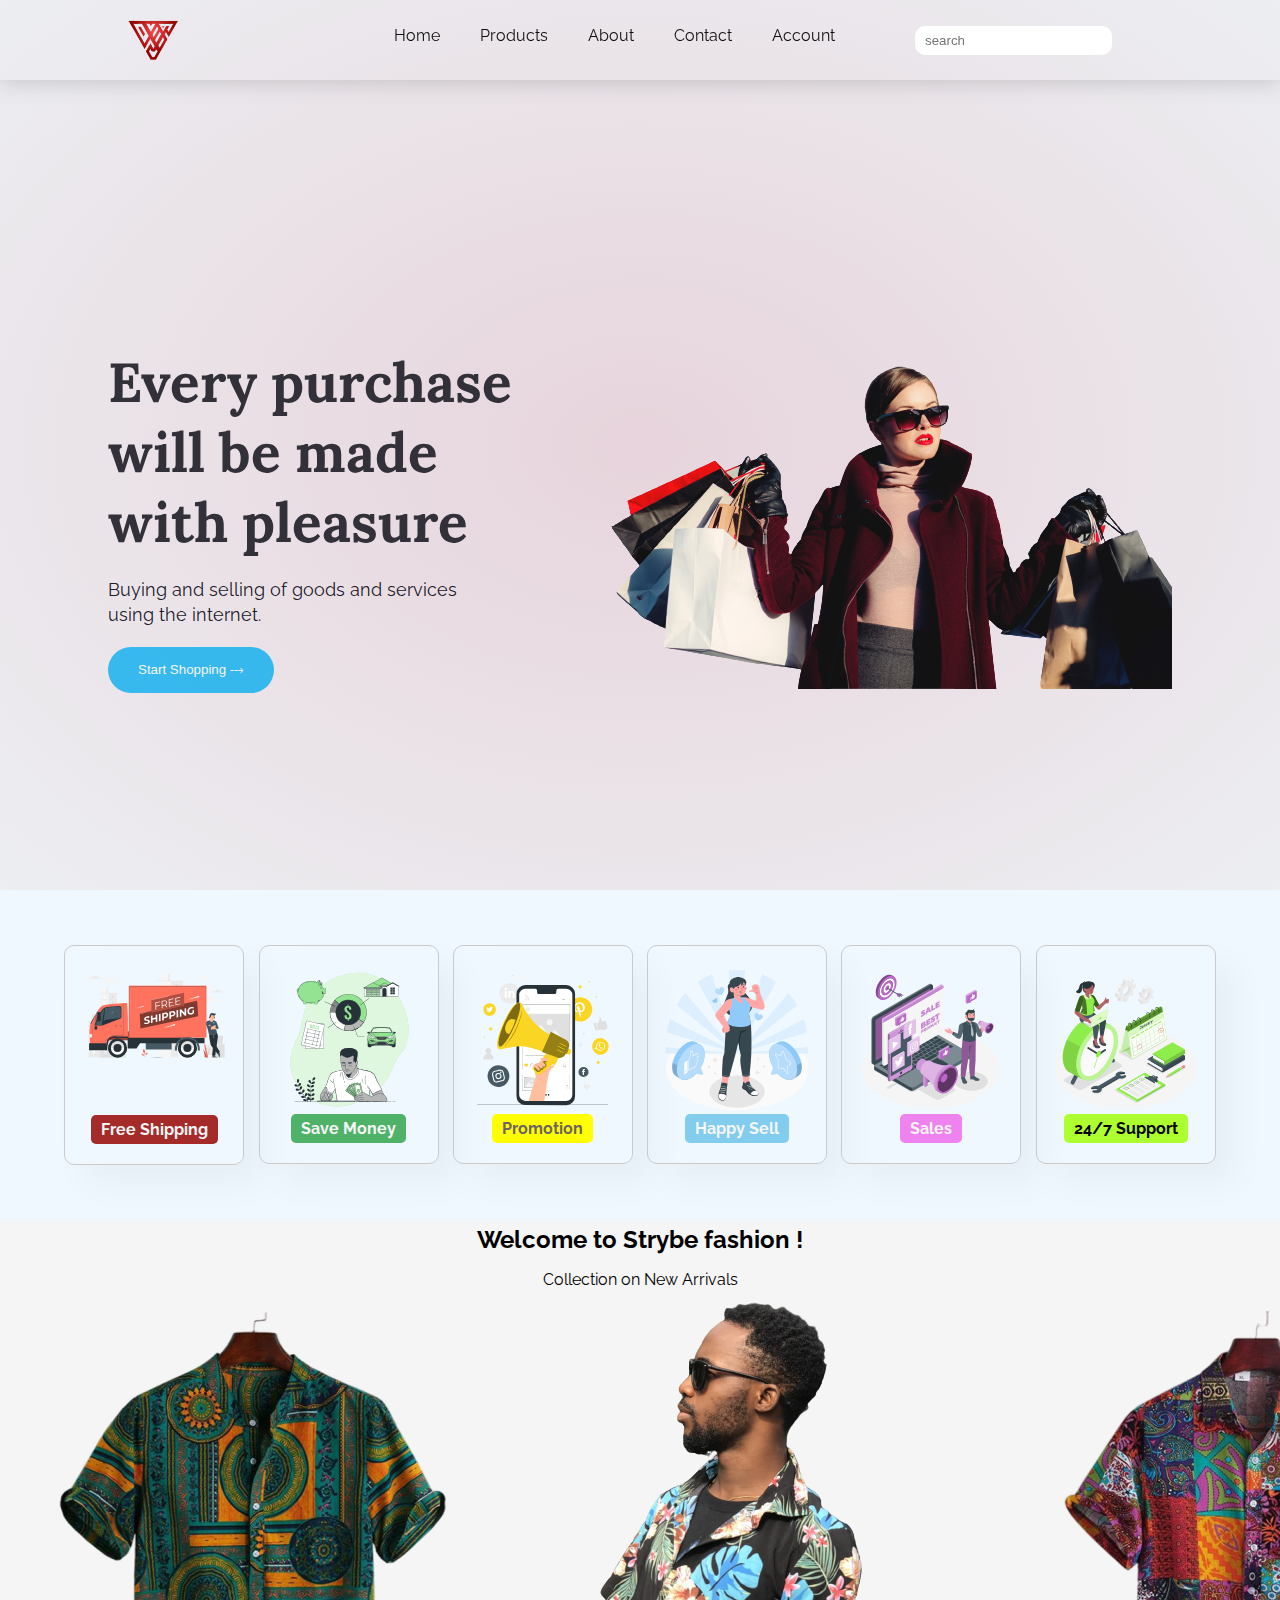
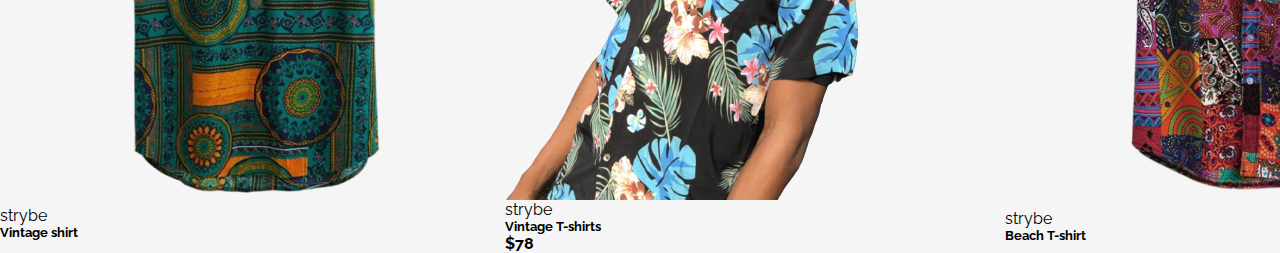
==== index.html @ 8d700131 "design landing page" ====
<html lang="en">
<head>
    <meta charset="UTF-8">
    <meta http-equiv="X-UA-Compatible" content="IE=edge">
    <meta name="viewport" content="width=device-width, initial-scale=1.0">
    <title>Ecommerce</title>
    <link rel="stylesheet" href="style.css">
    <link rel="stylesheet" href="https://pro.fontawesome.com/releases/v5.10.0/css/all.css" integrity="sha384-AYmEC3Yw5cVb3ZcuHtOA93w35dYTsvhLPVnYs9eStHfGJvOvKxVfELGroGkvsg+p" crossorigin="anonymous"/>

</head>
<body>
    <header class="header">
        <nav class="nav-bar">
            <a href="#"><img src="/images/strybe-Logo.jpg" alt="logo" width="50px" height="40px"/></a>
           
            <ul class="nav-menu" id="nav_list">
                <li><a href="#">Home</a> </li>
                <li><a href="#">Products</a> </li>
                <li><a href="#">About</a> </li>
                <li><a href="#">Contact</a> </li>
                <li><a href="#">Account</a> </li>
                <li><a href="#"><i class="fa fa-cart-plus" aria-hidden="true"></i>
                </a> </li>
                <li><input type="search" placeholder="search"/></li>
            </ul>
        </nav>
    
    <main id="home_content">
            <div class="home-text">
                <h2>Every purchase <br>will be made <br>with pleasure</h2>
                <p>Buying and selling of goods and services <br> using the internet.</p>
                <button>Start Shopping &#10511;</button>
            </div>
            <div class="home-image">
                <img src="/images/shopping.png" alt="shopping image"/>
            </div>   
    </main>
</header>

<section id="features">
    <div class="feature-card">
        <img src="/images/Free shipping-pana.svg" alt="card"/>
        <h6 class="shipping">Free Shipping</h6>
    </div>
    <div class="feature-card">
        <img src="/images/Manage money-bro.svg" alt="card"/>
        <h6 class="save">Save Money</h6>
    </div>
    <div class="feature-card">
        <img src="/images/Mobile Marketing-pana.svg" alt="card"/>
        <h6 class="promotion">Promotion</h6>
    </div>
    <div class="feature-card">
        <img src="/images/Self confidence-amico.svg" alt="card"/>
        <h6 class="sell">Happy Sell</h6>
    </div>
    <div class="feature-card">
        <img src="/images/Marketing-amico.svg" alt="card"/>
        <h6 class="sales">Sales</h6>
    </div>
    <div class="feature-card">
        <img src="/images/Time management-amico.svg" alt="card"/>
        <h6 class="support">24/7 Support</h6>
    </div>
    
</section>

<section id="products">
    <!-- <div class="categories"> -->
        <h2>Welcome to Strybe fashion !</h2>
        <p>Collection on New Arrivals</p>
        <div class="row">
            <div class="col-1">
                <img src="/images/vintage-beach.png" alt="vintage shirt"/>
                <div class="des">
                    <span>strybe</span>
                    <h5>Vintage shirt</h5>
                </div>
            </div>   
            <div class="row">
                <div class="col-2">
                    <img src="/images/mybeach.jpeg" alt="vintage shirt"/>
                    <div class="des">
                        <span>strybe</span>
                        <h5>Vintage T-shirts</h5>
                        <div>
                            <i class="fas fa-star"></i>
                            <i class="fas fa-star"></i>
                            <i class="fas fa-star"></i>
                            <i class="fas fa-star"></i>
                            <i class="fas fa-star"></i>
                        </div>
                        <h4>$78</h4>
                    </div>
                    <a href="#"><i class="fa fa-cart-plus" aria-hidden="true"></i></a>
                </div>   
            </div>
            <div class="row">
                <div class="col-3">
                    <img src="/images/beach-wear.png" alt="vintage shirt"/>
                    <div class="des">
                        <span>strybe</span>
                        <h5>Beach T-shirt</h5>
                    </div>
                </div>   
            </div>
        </div>
    </div>

</section>

    <script src="script.js"></script>
</body>
</html>
---- style.css ----
@import url('https://fonts.googleapis.com/css2?family=Lora:wght@400;600&family=Poppins:wght@100;300;500;600&family=Raleway:wght@100;300;600;700&display=swap');
*{
    margin: 0;
    padding: 0;
    box-sizing: border-box;
}
body{
    width: 100%;
    background: whitesmoke;
    font-family: 'Raleway';
}
.header{
    background: radial-gradient(rgba(161, 43, 90, 0.164),rgba(215, 221, 233, 0.288));
  
}

.nav-bar{
    display: flex;
    justify-content: space-around;
    align-items: center;
    padding: 20px;
    box-shadow: 0 3px 20px rgba(77, 77, 85, 0.226);
    /* z-index: 999; */
    position: sticky;
    top: 0;
    left: 0;
}

nav ul{
    list-style: none;  
    display: flex;
}
nav ul input{
    border-radius: 10px;
    padding: 7px 10px;
    border: none;
}

.nav-menu li{
    padding-right: 40px;
}
nav ul li a{
    text-decoration: none;
    color: rgba(0, 0, 0, 0.938);
    font-size: 16px;
    font-weight: 600px;
}
nav ul li :hover{
    color: rgba(111, 116, 119, 0.534);
    cursor: pointer;
}

#home_content{
    width: 90%;
    height: 90vh;
    margin: auto;
    padding: 20px;
    display: flex;
    flex-wrap: wrap;
    align-items: center;
    justify-content: space-around;
}

.home-text h2{
    font-size: 55px;
    font-family: 'Lora', 'Open Sans', 'Helvetica Neue', sans-serif;
    color: rgb(50, 48, 56);
}
.home-text p{
    font-size: 18px;
    margin: 20px 0;
    line-height: 25px;
    color: rgba(12, 10, 22, 0.932);
    text-align: left;

}
.home-image img{
    width: 100%;
}
.home-text button{
    border: none;
    background: rgba(4, 172, 238, 0.781);
    color: whitesmoke;
    padding: 15px 30px;
    border-radius: 30px;
    transition: background-color  0.5s ease-in-out;
}
.home-text button:hover{
    background-color:  rgba(22, 87, 207, 0.678); 
    color: whitesmoke;
    cursor: pointer;
}
.header .home-text{
    margin-top: 70px;
}

#features{
    display: flex;
    flex-wrap: wrap;
    align-items: center;
    justify-content: space-evenly;
    padding: 40px 50px;
    background-color: aliceblue;
}
.feature-card{
    width: 180px;
    /* height: 200px; */
    text-align: center;
    padding: 20px 15px;
    box-shadow: 20px 20px 34px rgba(0, 0, 0, 0.04);
    border: 1px solid rgb(204, 201, 201);
    border-radius: 10px;
    margin: 15px 0;
}
.feature-card .shipping{
    font-size:  16px;
    background-color: brown;
    border-radius: 5px;
    padding: 5px 10px;
    color:whitesmoke;
    margin-top: 50px;
}
.feature-card .save{
    font-size:  16px;
    background-color: rgb(80, 177, 104);
    border-radius: 5px;
    padding: 5px 10px;
    color:whitesmoke;
}
.feature-card .promotion{
    font-size:  16px;
    background-color: yellow;
    border-radius: 5px;
    padding: 5px 10px;
    color:rgb(109, 100, 100);
}
.feature-card .sell{
    font-size:  16px;
    background-color: rgb(130, 204, 238);
    border-radius: 5px;
    padding: 5px 10px;
    color:whitesmoke;
}
.feature-card .sales{
    font-size:  16px;
    background-color: violet;
    border-radius: 5px;
    padding: 5px 10px;
    color:whitesmoke;
}
.feature-card .support{
    font-size:  16px;
    background-color: greenyellow;
    border-radius: 5px;
    padding: 5px 10px;   
}
#features .feature-card:hover{
    box-shadow: 10px 10px 24px rgba(134, 134, 134, 0.473);
}
.feature-card h6{
    display: inline-block;
}

#products h2,p{
    text-align: center;
    line-height: 40px;
}
#products .row{
    display: flex;
    justify-content: space-around;
    align-items: center;
}
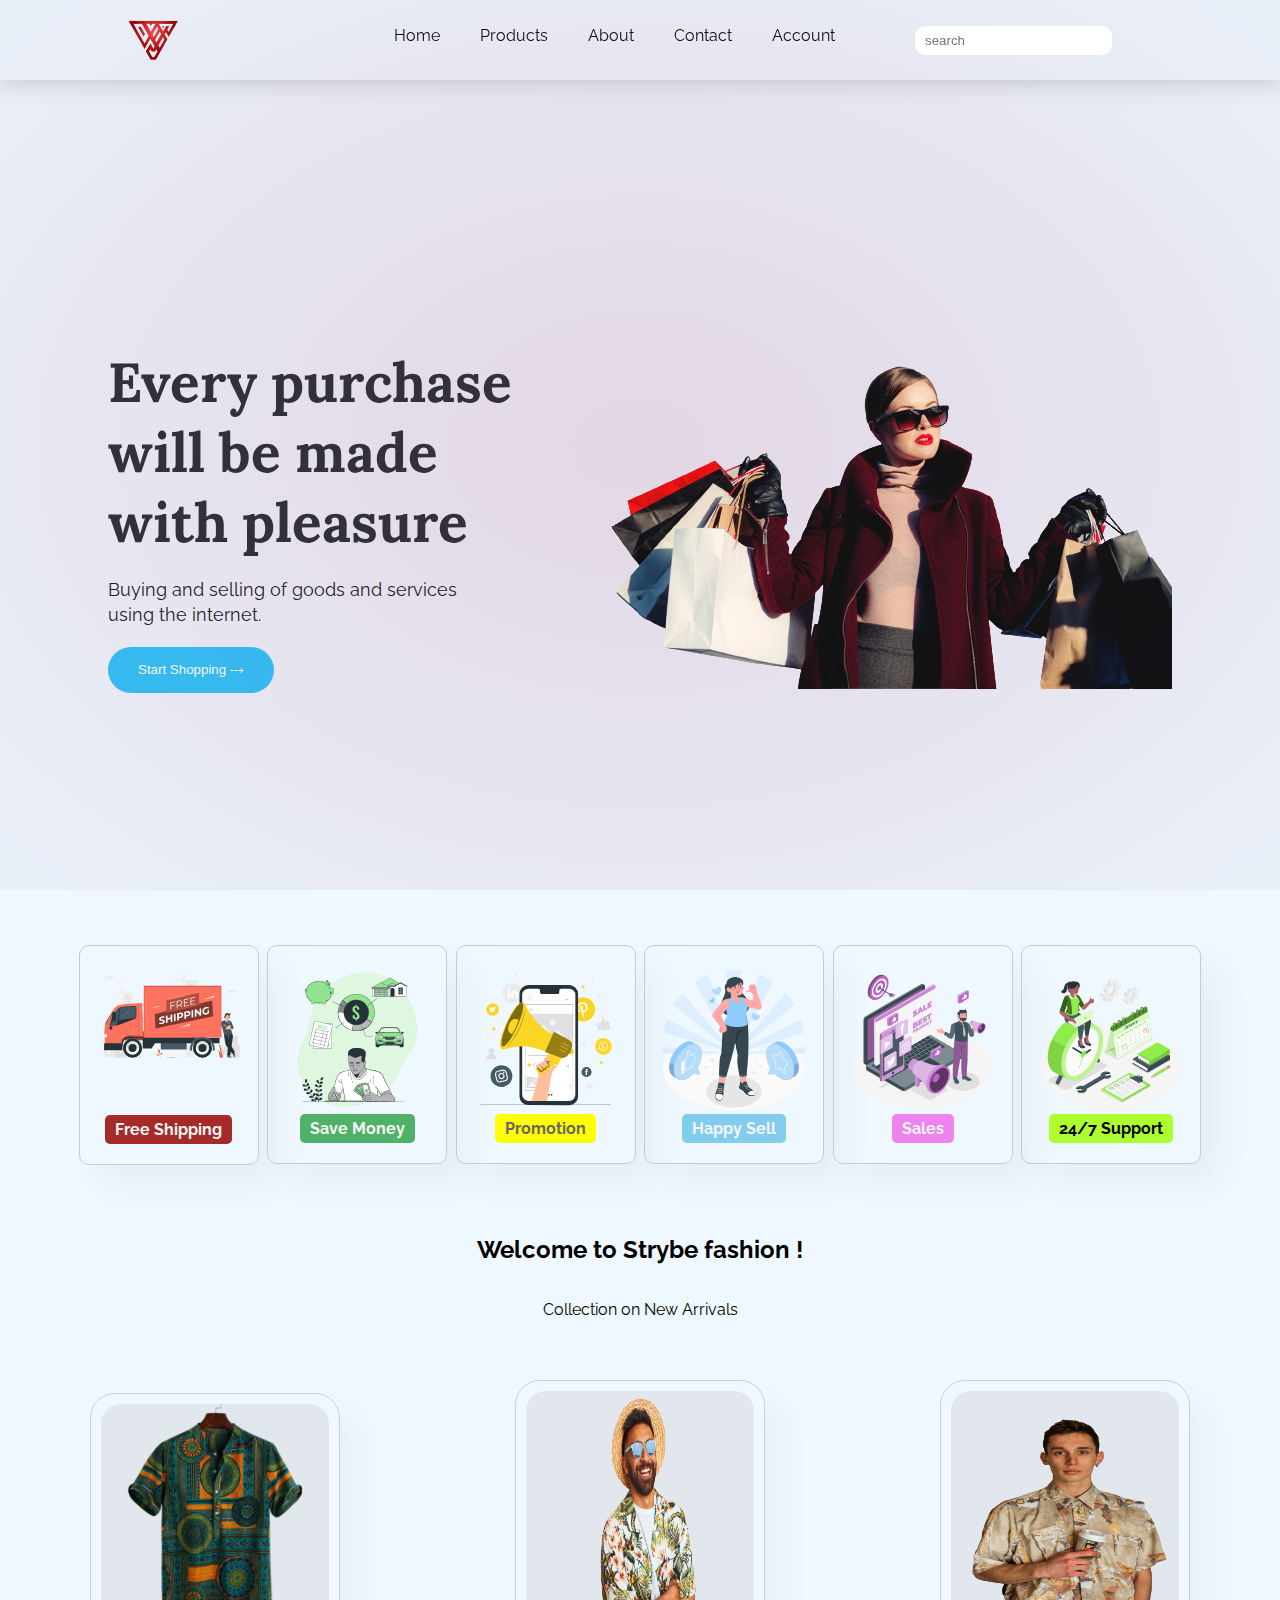
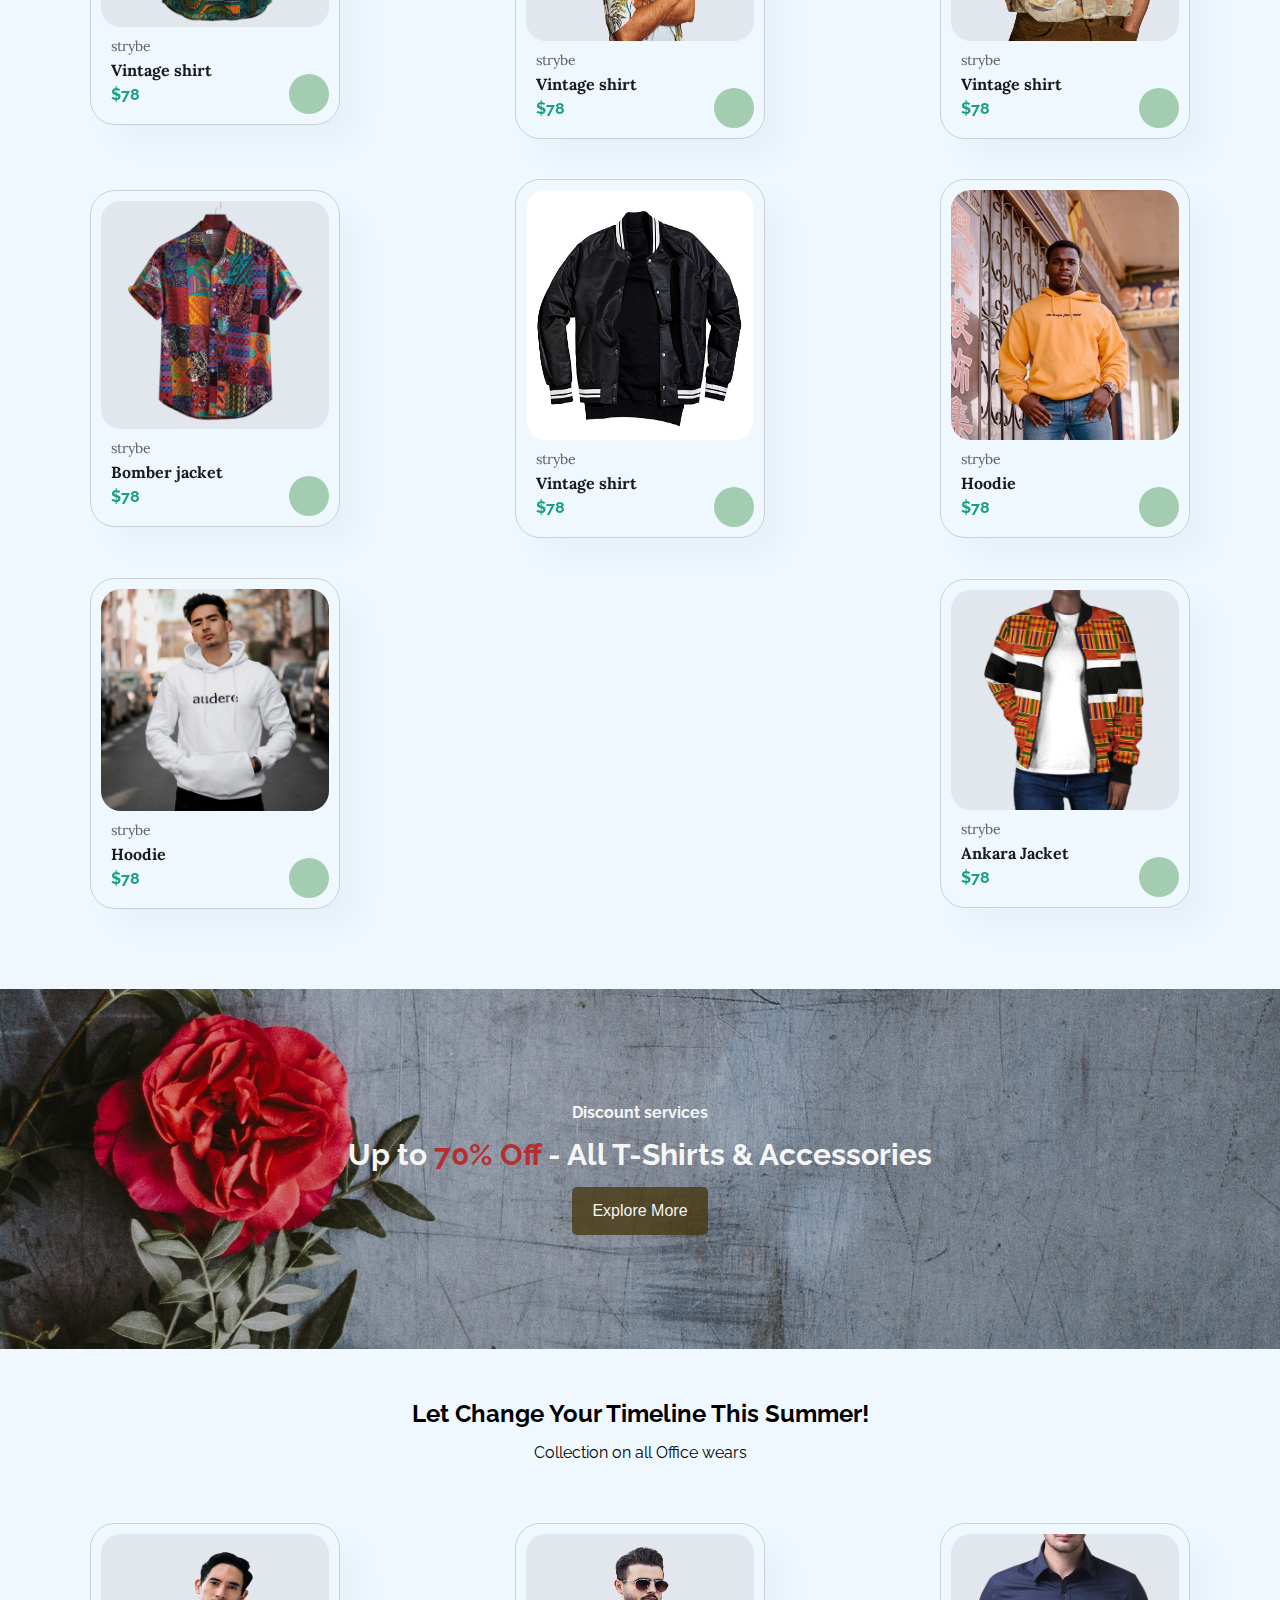
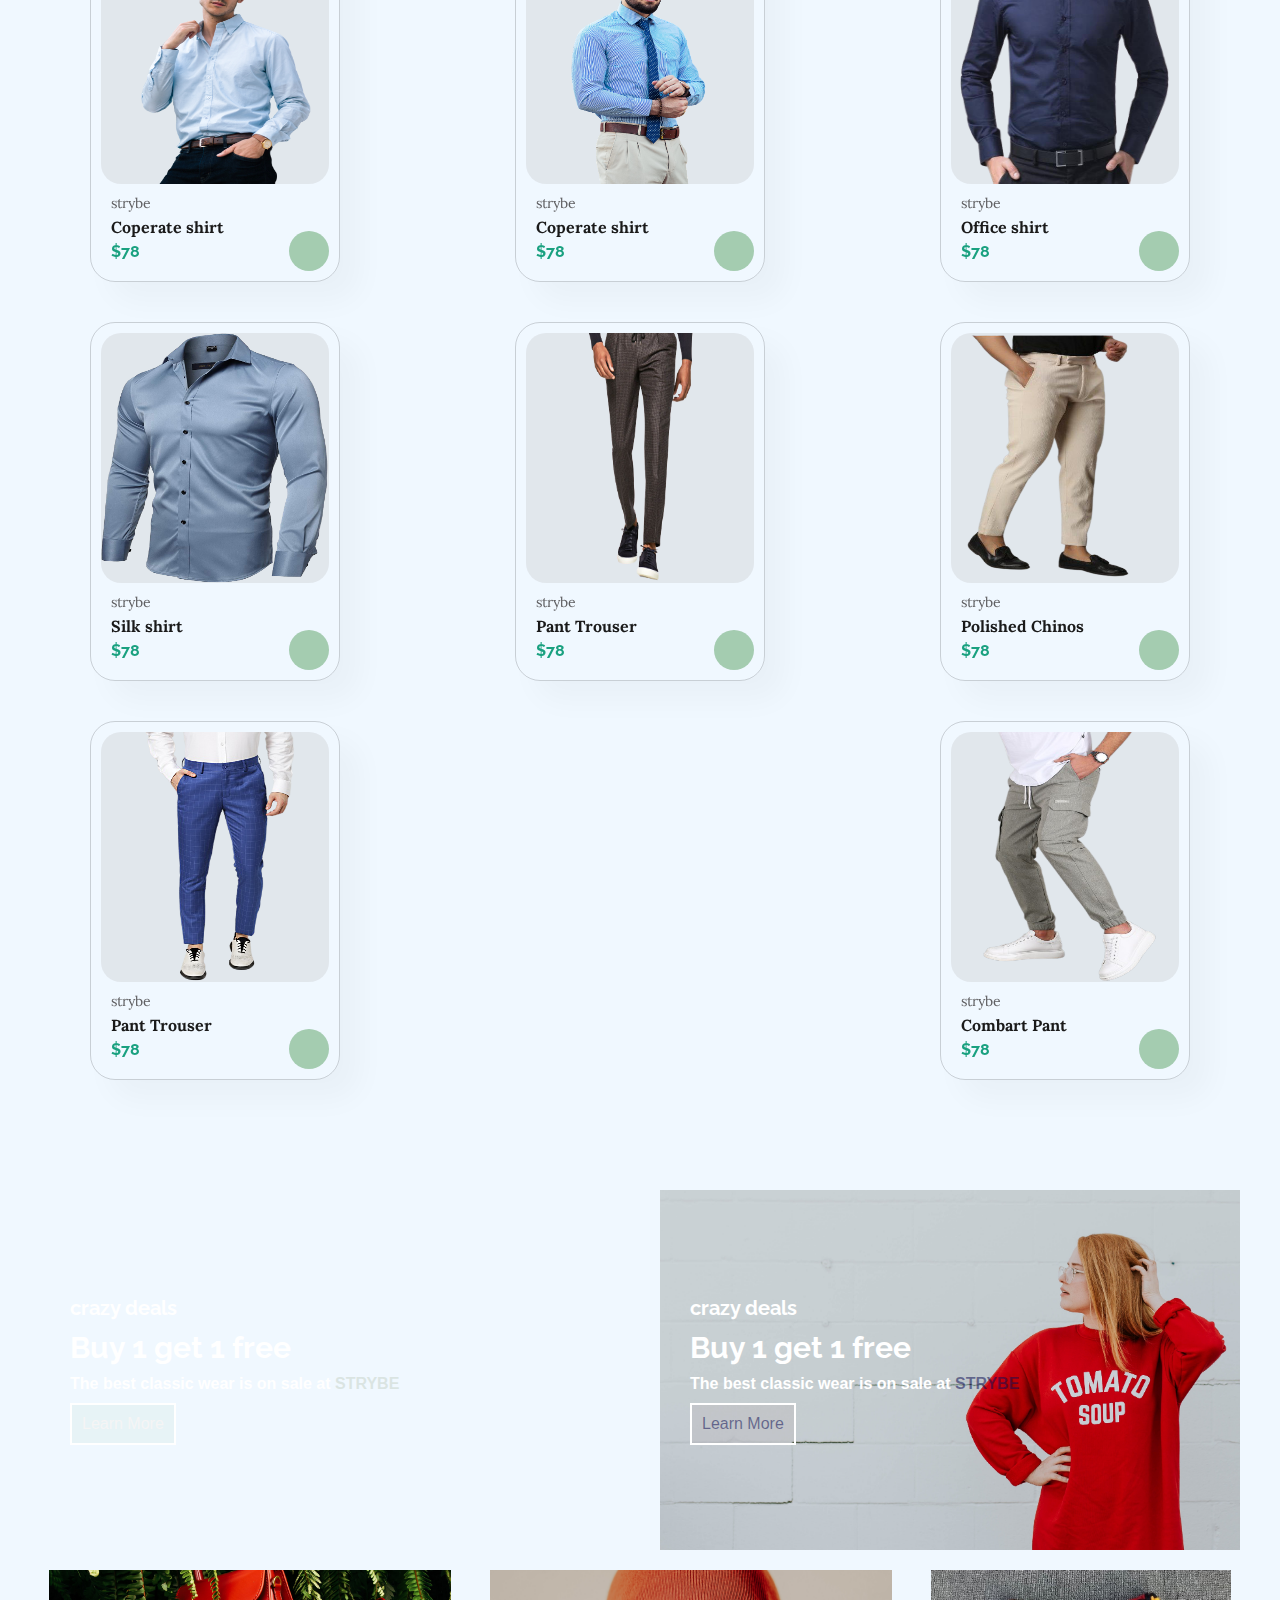
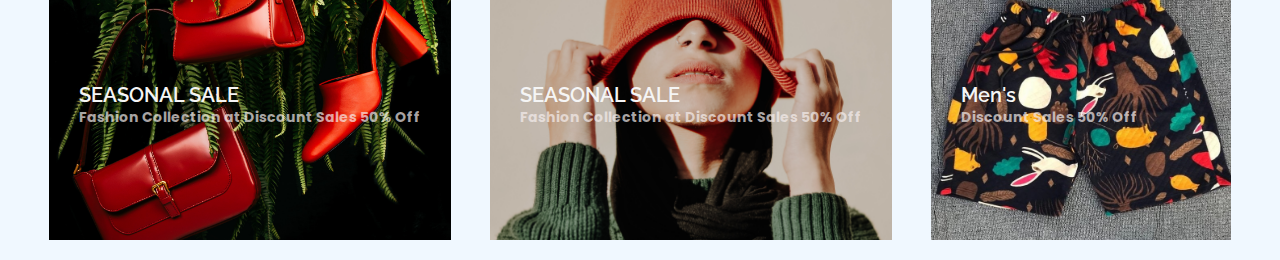
==== commit 2c1d1a3b: "interface designsof different section" ====
--- a/index.html
+++ b/index.html
@@ -66,47 +66,424 @@
 </section>
 
 <section id="products">
-    <!-- <div class="categories"> -->
-        <h2>Welcome to Strybe fashion !</h2>
-        <p>Collection on New Arrivals</p>
+            <h2>Welcome to Strybe fashion !</h2>
+            <p>Collection on New Arrivals</p>
+
+    <div class="product-card">
+            <div class="row">
+                <div class="col">
+                    <div class="col-image">
+                        <img src="/images/vintage-beach.png" alt="vintage shirt"/>
+                    </div>
+                    <div class="description">
+                        <span>strybe</span>
+                        <h5>Vintage shirt</h5>
+                    <div>
+                        <i class="fas fa-star"></i>
+                        <i class="fas fa-star"></i>
+                        <i class="fas fa-star"></i>
+                        <i class="fas fa-star"></i>
+                        <i class="far fa-star"></i>
+                    </div>
+                        <h4>$78</h4>
+                        <div class="cart">
+                            <a href="#"><i class="fa fa-cart-plus" aria-hidden="true"></i></a> 
+                        </div>
+                    </div>
+                </div> 
+            </div>
+
+            <div class="row">
+                <div class="col">
+                    <div class="col-image">
+                        <img src="/images/white-vintage.png" alt="vintage shirt" width="100%" height="250px"/>
+                    </div>
+                    <div class="description">
+                        <span>strybe</span>
+                        <h5>Vintage shirt</h5>
+                    <div>
+                        <i class="fas fa-star"></i>
+                        <i class="fas fa-star"></i>
+                        <i class="fas fa-star"></i>
+                        <i class="fas fa-star"></i>
+                        <i class="far fa-star"></i>
+                    </div>
+                        <h4>$78</h4>
+                        <div class="cart">
+                            <a href="#"><i class="fa fa-cart-plus" aria-hidden="true"></i></a> 
+                        </div>
+                    </div>
+                </div> 
+            </div>
+
+            <div class="row">
+                <div class="col">
+                    <div class="col-image">
+                        <img src="/images/alessia-c_jpg-MraA7CvTxtc-unsplash-removebg-preview.png" alt="beach shirt"  width="100%" height="250px"/>
+                    </div>
+                    <div class="description">
+                        <span>strybe</span>
+                        <h5>Vintage shirt</h5>
+                    <div>
+                        <i class="fas fa-star"></i>
+                        <i class="fas fa-star"></i>
+                        <i class="fas fa-star"></i>
+                        <i class="fas fa-star"></i>
+                        <i class="far fa-star"></i>
+                    </div>
+                        <h4>$78</h4>
+                        <div class="cart">
+                            <a href="#"><i class="fa fa-cart-plus" aria-hidden="true"></i></a> 
+                        </div>
+                    </div>
+                </div> 
+            </div>
+
+            <div class="row">
+                <div class="col">
+                    <div class="col-image">
+                        <img src="/images/beach-wear.png" alt="beach shirt"/>
+                    </div>
+                    <div class="description">
+                        <span>strybe</span>
+                        <h5>Bomber jacket</h5>
+                    <div>
+                        <i class="fas fa-star"></i>
+                        <i class="fas fa-star"></i>
+                        <i class="fas fa-star"></i>
+                        <i class="fas fa-star"></i>
+                        <i class="far fa-star"></i>
+                    </div>
+                        <h4>$78</h4>
+                        <div class="cart">
+                            <a href="#"><i class="fa fa-cart-plus" aria-hidden="true"></i></a> 
+                        </div>
+                    </div>
+                </div> 
+            </div>
+
+            <div class="row">
+                <div class="col">
+                    <div class="col-image">
+                        <img src="/images/bomber-black.jpg" alt="black jacket"  width="100%" height="250px"/>
+                    </div>
+                    <div class="description">
+                        <span>strybe</span>
+                        <h5>Vintage shirt</h5>
+                    <div>
+                        <i class="fas fa-star"></i>
+                        <i class="fas fa-star"></i>
+                        <i class="fas fa-star"></i>
+                        <i class="fas fa-star"></i>
+                        <i class="far fa-star"></i>
+                    </div>
+                        <h4>$78</h4>
+                        <div class="cart">
+                            <a href="#"><i class="fa fa-cart-plus" aria-hidden="true"></i></a> 
+                        </div>
+                    </div>
+                </div> 
+            </div>
+             
+            <div class="row">
+                <div class="col">
+                    <div class="col-image">
+                        <img src="/images/yellow hoodie.png" alt="yellow hoodie" width="100%" height="250px"/>
+                    </div>
+                    <div class="description">
+                        <span>strybe</span>
+                        <h5>Hoodie</h5>
+                    <div>
+                        <i class="fas fa-star"></i>
+                        <i class="fas fa-star"></i>
+                        <i class="fas fa-star"></i>
+                        <i class="fas fa-star"></i>
+                        <i class="far fa-star"></i>
+                    </div>
+                        <h4>$78</h4>
+                        <div class="cart">
+                            <a href="#"><i class="fa fa-cart-plus" aria-hidden="true"></i></a> 
+                        </div>
+                    </div>
+                </div> 
+            </div>
+            
+            <div class="row">
+                <div class="col">
+                    <div class="col-image">
+                        <img src="/images/white-hoodie.jpg" alt="white hoodie"/>
+                    </div>
+                    <div class="description">
+                        <span>strybe</span>
+                        <h5>Hoodie</h5>
+                    <div>
+                        <i class="fas fa-star"></i>
+                        <i class="fas fa-star"></i>
+                        <i class="fas fa-star"></i>
+                        <i class="fas fa-star"></i>
+                        <i class="fas fa-star"></i>
+                    </div>
+                        <h4>$78</h4>
+                        <div class="cart">
+                            <a href="#"><i class="fa fa-cart-plus" aria-hidden="true"></i></a> 
+                        </div>
+                </div>   
+            </div>
+        </div>
+
         <div class="row">
-            <div class="col-1">
-                <img src="/images/vintage-beach.png" alt="vintage shirt"/>
-                <div class="des">
+            <div class="col">
+                <div class="col-image">
+                    <img src="/images/ankara-jacket.png" alt="native jacket"/>
+                </div>
+                <div class="description">
                     <span>strybe</span>
-                    <h5>Vintage shirt</h5>
-                </div>
+                    <h5>Ankara Jacket</h5>
+                    <div class="rating">
+                        <i class="fas fa-star"></i>
+                        <i class="fas fa-star"></i>
+                        <i class="fas fa-star"></i>
+                        <i class="fas fa-star"></i>
+                        <i class="fas fa-star"></i>
+                    </div>
+                        <h4>$78</h4>
+                    <div class="cart">
+                        <a href="#"><i class="fa fa-cart-plus" aria-hidden="true"></i></a> 
+                    </div>
             </div>   
-            <div class="row">
-                <div class="col-2">
-                    <img src="/images/mybeach.jpeg" alt="vintage shirt"/>
-                    <div class="des">
-                        <span>strybe</span>
-                        <h5>Vintage T-shirts</h5>
-                        <div>
-                            <i class="fas fa-star"></i>
-                            <i class="fas fa-star"></i>
-                            <i class="fas fa-star"></i>
-                            <i class="fas fa-star"></i>
-                            <i class="fas fa-star"></i>
-                        </div>
-                        <h4>$78</h4>
-                    </div>
-                    <a href="#"><i class="fa fa-cart-plus" aria-hidden="true"></i></a>
-                </div>   
-            </div>
-            <div class="row">
-                <div class="col-3">
-                    <img src="/images/beach-wear.png" alt="vintage shirt"/>
-                    <div class="des">
-                        <span>strybe</span>
-                        <h5>Beach T-shirt</h5>
-                    </div>
-                </div>   
-            </div>
         </div>
     </div>
-
+</section>
+
+<section id="sales">
+    <div class="discount-info">
+        <div class="discount-text">
+            <h4>Discount services</h4>
+            <h2>Up to <span>70% Off</span> - All T-Shirts & Accessories</h2>
+        </div>
+        <button type="submit">Explore More</button>
+    </div>
+</section>
+
+<section id="officials">
+    <h2>Let Change Your Timeline This Summer!</h2>
+    <p>Collection on all Office wears</p>
+
+<div class="product-card">
+    <div class="row">
+        <div class="col">
+            <div class="col-image">
+                <img src="/images/office-shirt.png" alt="office shirt" width="100%" height="250px"/>
+            </div>
+            <div class="description">
+                <span>strybe</span>
+                <h5>Coperate shirt</h5>
+            <div>
+                <i class="fas fa-star"></i>
+                <i class="fas fa-star"></i>
+                <i class="fas fa-star"></i>
+                <i class="fas fa-star"></i>
+                <i class="far fa-star"></i>
+            </div>
+                <h4>$78</h4>
+                <div class="cart">
+                    <a href="#"><i class="fa fa-cart-plus" aria-hidden="true"></i></a> 
+                </div>
+            </div>
+        </div> 
+    </div>
+
+    <div class="row">
+        <div class="col">
+            <div class="col-image">
+                <img src="/images/official-shirt.png" alt="shirt" width="100%" height="250px"/>
+            </div>
+            <div class="description">
+                <span>strybe</span>
+                <h5>Coperate shirt</h5>
+            <div>
+                <i class="fas fa-star"></i>
+                <i class="fas fa-star"></i>
+                <i class="fas fa-star"></i>
+                <i class="fas fa-star"></i>
+                <i class="far fa-star"></i>
+            </div>
+                <h4>$78</h4>
+                <div class="cart">
+                    <a href="#"><i class="fa fa-cart-plus" aria-hidden="true"></i></a> 
+                </div>
+            </div>
+        </div> 
+    </div>
+
+    <div class="row">
+        <div class="col">
+            <div class="col-image">
+                <img src="/images/men-s-office-shirt-removebg-preview.png" alt="office shirt"  width="100%" height="250px"/>
+            </div>
+            <div class="description">
+                <span>strybe</span>
+                <h5>Office shirt</h5>
+            <div>
+                <i class="fas fa-star"></i>
+                <i class="fas fa-star"></i>
+                <i class="fas fa-star"></i>
+                <i class="fas fa-star"></i>
+                <i class="far fa-star"></i>
+            </div>
+                <h4>$78</h4>
+                <div class="cart">
+                    <a href="#"><i class="fa fa-cart-plus" aria-hidden="true"></i></a> 
+                </div>
+            </div>
+        </div> 
+    </div>
+
+    <div class="row">
+        <div class="col">
+            <div class="col-image">
+                <img src="/images/silk_shirt-removebg-preview.png" alt="silk shirt" width="100%" height="250px"/>
+            </div>
+            <div class="description">
+                <span>strybe</span>
+                <h5>Silk shirt</h5>
+            <div>
+                <i class="fas fa-star"></i>
+                <i class="fas fa-star"></i>
+                <i class="fas fa-star"></i>
+                <i class="fas fa-star"></i>
+                <i class="far fa-star"></i>
+            </div>
+                <h4>$78</h4>
+                <div class="cart">
+                    <a href="#"><i class="fa fa-cart-plus" aria-hidden="true"></i></a> 
+                </div>
+            </div>
+        </div> 
+    </div>
+    <div class="row">
+        <div class="col">
+            <div class="col-image">
+                <img src="/images/pant_trouser-removebg-preview.png" alt="pant" width="100%" height="250px"/>
+            </div>
+            <div class="description">
+                <span>strybe</span>
+                <h5>Pant Trouser</h5>
+            <div>
+                <i class="fas fa-star"></i>
+                <i class="fas fa-star"></i>
+                <i class="fas fa-star"></i>
+                <i class="fas fa-star"></i>
+                <i class="far fa-star"></i>
+            </div>
+                <h4>$78</h4>
+                <div class="cart">
+                    <a href="#"><i class="fa fa-cart-plus" aria-hidden="true"></i></a> 
+                </div>
+            </div>
+        </div> 
+    </div>
+    <div class="row">
+        <div class="col">
+            <div class="col-image">
+                <img src="/images/chinos-removebg-preview.png" alt="chinos" width="100%" height="250px"/>
+            </div>
+            <div class="description">
+                <span>strybe</span>
+                <h5>Polished Chinos</h5>
+            <div>
+                <i class="fas fa-star"></i>
+                <i class="fas fa-star"></i>
+                <i class="fas fa-star"></i>
+                <i class="fas fa-star"></i>
+                <i class="far fa-star"></i>
+            </div>
+                <h4>$78</h4>
+                <div class="cart">
+                    <a href="#"><i class="fa fa-cart-plus" aria-hidden="true"></i></a> 
+                </div>
+            </div>
+        </div> 
+    </div>
+    <div class="row">
+        <div class="col">
+            <div class="col-image">
+                <img src="/images/Blue-checked-trousers-men-removebg-preview.png" alt="pant" width="100%" height="250px"/>
+            </div>
+            <div class="description">
+                <span>strybe</span>
+                <h5>Pant Trouser</h5>
+            <div>
+                <i class="fas fa-star"></i>
+                <i class="fas fa-star"></i>
+                <i class="fas fa-star"></i>
+                <i class="fas fa-star"></i>
+                <i class="far fa-star"></i>
+            </div>
+                <h4>$78</h4>
+                <div class="cart">
+                    <a href="#"><i class="fa fa-cart-plus" aria-hidden="true"></i></a> 
+                </div>
+            </div>
+        </div> 
+    </div>
+    <div class="row">
+        <div class="col">
+            <div class="col-image">
+                <img src="/images/combat_official-removebg-preview.png" alt="combart" width="100%" height="250px"/>
+            </div>
+            <div class="description">
+                <span>strybe</span>
+                <h5>Combart Pant</h5>
+            <div>
+                <i class="fas fa-star"></i>
+                <i class="fas fa-star"></i>
+                <i class="fas fa-star"></i>
+                <i class="fas fa-star"></i>
+                <i class="far fa-star"></i>
+            </div>
+                <h4>$78</h4>
+                <div class="cart">
+                    <a href="#"><i class="fa fa-cart-plus" aria-hidden="true"></i></a> 
+                </div>
+            </div>
+        </div> 
+    </div>
+</section>
+
+<section id="banner">
+    <div class="banner-box">
+            <h4>crazy deals</h4>
+            <h2>Buy 1 get 1 free</h2>
+            <span>The best classic wear is on sale at <b style="color: rgba(215, 226, 222, 0.877);">STRYBE</b></span>
+            <button class="button-white" type="submit">Learn More</button>
+    </div>
+    <div id="second_box" class="banner-box">
+            <h4>crazy deals</h4>
+            <h2>Buy 1 get 1 free</h2>
+            <span>The best classic wear is on sale at <b style="color: rgba(14, 15, 85, 0.534);">STRYBE</b></span>
+            <button class="button-black" type="submit">Learn More</button>
+    </div>
+
+</section>
+
+<section id="banner_collection">
+    <div class="banner-box-col">
+        <h2>SEASONAL SALE</h2>
+        <h3>Fashion Collection at Discount Sales 50% Off</h3>
+    </div>
+
+    <div class="banner-box-col box2">
+        <h2>SEASONAL SALE</h2>
+        <h3>Fashion Collection at Discount Sales 50% Off</h3>
+    </div>
+
+    <div class="banner-box-col box3">
+        <h2>Men's</h2>
+        <h3>Discount Sales 50% Off</h3>
+    </div>
+
+    </div>
 </section>
 
     <script src="script.js"></script>
--- a/style.css
+++ b/style.css
@@ -6,7 +6,7 @@
 }
 body{
     width: 100%;
-    background: whitesmoke;
+    background-color: aliceblue;
     font-family: 'Raleway';
 }
 .header{
@@ -99,8 +99,7 @@
     flex-wrap: wrap;
     align-items: center;
     justify-content: space-evenly;
-    padding: 40px 50px;
-    background-color: aliceblue;
+    padding: 40px 70px;
 }
 .feature-card{
     width: 180px;
@@ -155,19 +154,244 @@
     padding: 5px 10px;   
 }
 #features .feature-card:hover{
-    box-shadow: 10px 10px 24px rgba(134, 134, 134, 0.473);
+    box-shadow: 10px 10px 24px rgba(134, 134, 134, 0.048);
 }
 .feature-card h6{
     display: inline-block;
 }
 
+#products{
+    text-align: center;
+    padding: 20px 70px;  
+}
 #products h2,p{
+    line-height: 20px;
+    margin-bottom: 40px;
+}
+ .product-card{
+    display: flex;
+    flex-wrap: wrap;
+    align-items: center;
+    justify-content: space-between;
+    margin-bottom: 40px;
+}
+ .product-card .row{
+    margin: 20px 20px;
+   border: 1px solid rgba(0, 0, 0, 0.164);
+   border-radius: 25px;
+   box-shadow: 20px 20px 30px rgba(0, 0, 0, 0.03);
+   width: 20%;
+   min-width: 250px;
+   cursor: pointer;
+   transition: 0.2s ease-in-out;
+}
+ .product-card .row:hover{
+    box-shadow: 20px 20px 30px rgba(61, 58, 58, 0.158);
+}
+ .product-card .row .col{
+    padding: 10px;
+}
+ .product-card .row .col img{
+    width: 100%;
+    border-radius: 20px;
+    background-color: rgba(141, 136, 132, 0.151); 
+}
+ .product-card .row .col .description{
+    text-align: start;
+    padding: 10px;
+    position: relative;
+  
+  }
+  .description span{
+      color: #606063;
+      font-size: 14px;
+      font-family: 'Lora','Raleway';
+  }
+  .description h5{
+      color: #1a1a1a;
+      font-size: 16px;
+      padding-top: 5px;
+      font-family: 'Lora','Raleway';
+  }
+  .description i{
+    color: rgba(207, 177, 45, 0.959);
+    font-size: 14px;
+}
+.description h4{
+    padding-top: 5px;
+    color: rgb(26, 161, 128);
+    font-weight: 700;
+    transition: background-color 0.5s ease-in-out;
+}
+.col .description .cart a i{
+    width: 40px;
+    height: 40px;
+    line-height: 40px;
+    font-weight: 500;
     text-align: center;
-    line-height: 40px;
-}
-#products .row{
-    display: flex;
+    border-radius: 50px;
+    background-color: rgba(49, 136, 56, 0.397);
+    color: rgb(73, 61, 59);
+    border: 1px solid none;
+    position: absolute;
+    bottom: 0;
+    right: 0;
+}
+.col .description .cart a i:hover{
+    background-color: rgba(45, 179, 56, 0.397);
+}
+#sales{
+
+}
+.discount-info{
+    background-image: url('/images/annie-spratt-wuc-KEIBrdE-unsplash.jpg');
+    background-size: cover;
+    background-position: center;
+    width: 100%;
+    height: 40vh;
+    display: flex;
+    flex-direction: column;
+    justify-content: center;
+    align-items: center;
+    text-align: center;   
+}
+.discount-text h4{
+    color: whitesmoke;
+    font-size: 16px;
+}
+.discount-text h2{
+    color: whitesmoke;
+    font-size: 30px;
+    padding: 15px 0;
+}
+.discount-text span{
+    color: rgba(190, 28, 28, 0.863);
+    font-size: 30px;
+}
+.discount-info button{
+    padding: 15px 20px;
+    border: none;
+    font-size: 16px;
+    border-radius: 5px;
+    background-color: rgba(70, 55, 14, 0.774);
+    color: whitesmoke;
+    transition: background-color  0.2s ease-in-out;
+}
+.discount-info button:hover{
+    background-color:rgba(190, 28, 28, 0.863);
+    cursor: pointer;
+}
+
+#officials{
+    text-align: center;
+    padding: 50px 70px;  
+
+}
+#officials p{
+    margin-top: 15px;
+    margin-bottom: 40px;
+}
+#banner{
+    display: flex;
+    flex-wrap: wrap;
     justify-content: space-around;
-    align-items: center;
-}
-
+    padding: 0 20px;
+}
+.banner-box{
+    display: flex;
+    flex-direction: column;
+    justify-content: center;
+    align-items: flex-start;
+    background-image: url("/images/hanged-shirt.jpg");
+    background-position: center;
+    background-size: cover;
+    min-width: 580px;
+    height: 40vh;
+    padding: 30px;
+}
+
+.banner-box h4{
+    font-size: 20px;
+    color: white;
+}
+.banner-box h2{
+    font-size: 30px;
+    color: white;
+    padding: 10px 0;
+}
+.banner-box span{
+    font-size: 16px;
+    font-weight: 700;
+    font-family: sans-serif;
+    color: white;
+    padding-bottom: 10px;
+}
+.banner-box:hover{
+    box-shadow: 15px 15px 20px rgba(61, 58, 58, 0.158); 
+    cursor: pointer; 
+}
+#second_box{
+    background-image: url('/images/red-sweaties.jpg');  
+}
+.button-white{
+    font-size: 16px;
+    background-color: rgba(30, 124, 38, 0.041);
+    padding:10px;
+    border: 2px solid white;
+    color: whitesmoke;
+}
+.button-black{
+    font-size: 16px;
+    background-color: rgba(124, 30, 38, 0.041);
+    padding:10px;
+    border: 2px solid white;
+    color: rgba(14, 15, 85, 0.534);
+}
+
+.banner-box:hover button{
+    background-color:rgba(27, 104, 33, 0.719);
+    cursor: pointer;
+}
+#second_box:hover button{
+    background:rgba(216, 59, 59, 0.836);
+    color: whitesmoke;
+    cursor: pointer;
+}
+#banner_collection{
+    display: flex;
+    align-items: center;
+    justify-content: space-around;
+    margin: 20px 30px;
+}
+#banner_collection .banner-box-col{
+    background-image: url('/images/bags.jpg');
+    background-position: center;
+    background-size: cover;
+    min-width: 300px;
+    height: 30vh;
+    display: flex;
+    flex-direction: column;
+    align-items: flex-start;
+    justify-content: center;
+    color: whitesmoke;
+    padding: 30px;
+}
+#banner_collection .box2{
+    background-image: url('/images/causual.jpg');
+}
+#banner_collection .box3{
+    background-image: url('/images/short-vintage.jpg');
+}
+
+#banner_collection .banner-box-col h2{
+    font-size: 20px;
+    font-weight: 600;
+}
+#banner_collection .banner-box-col h3{
+    font-size: 14px;
+    color: rgba(245, 238, 238, 0.685);
+    font-family: 'Poppins';
+}
+
+
+
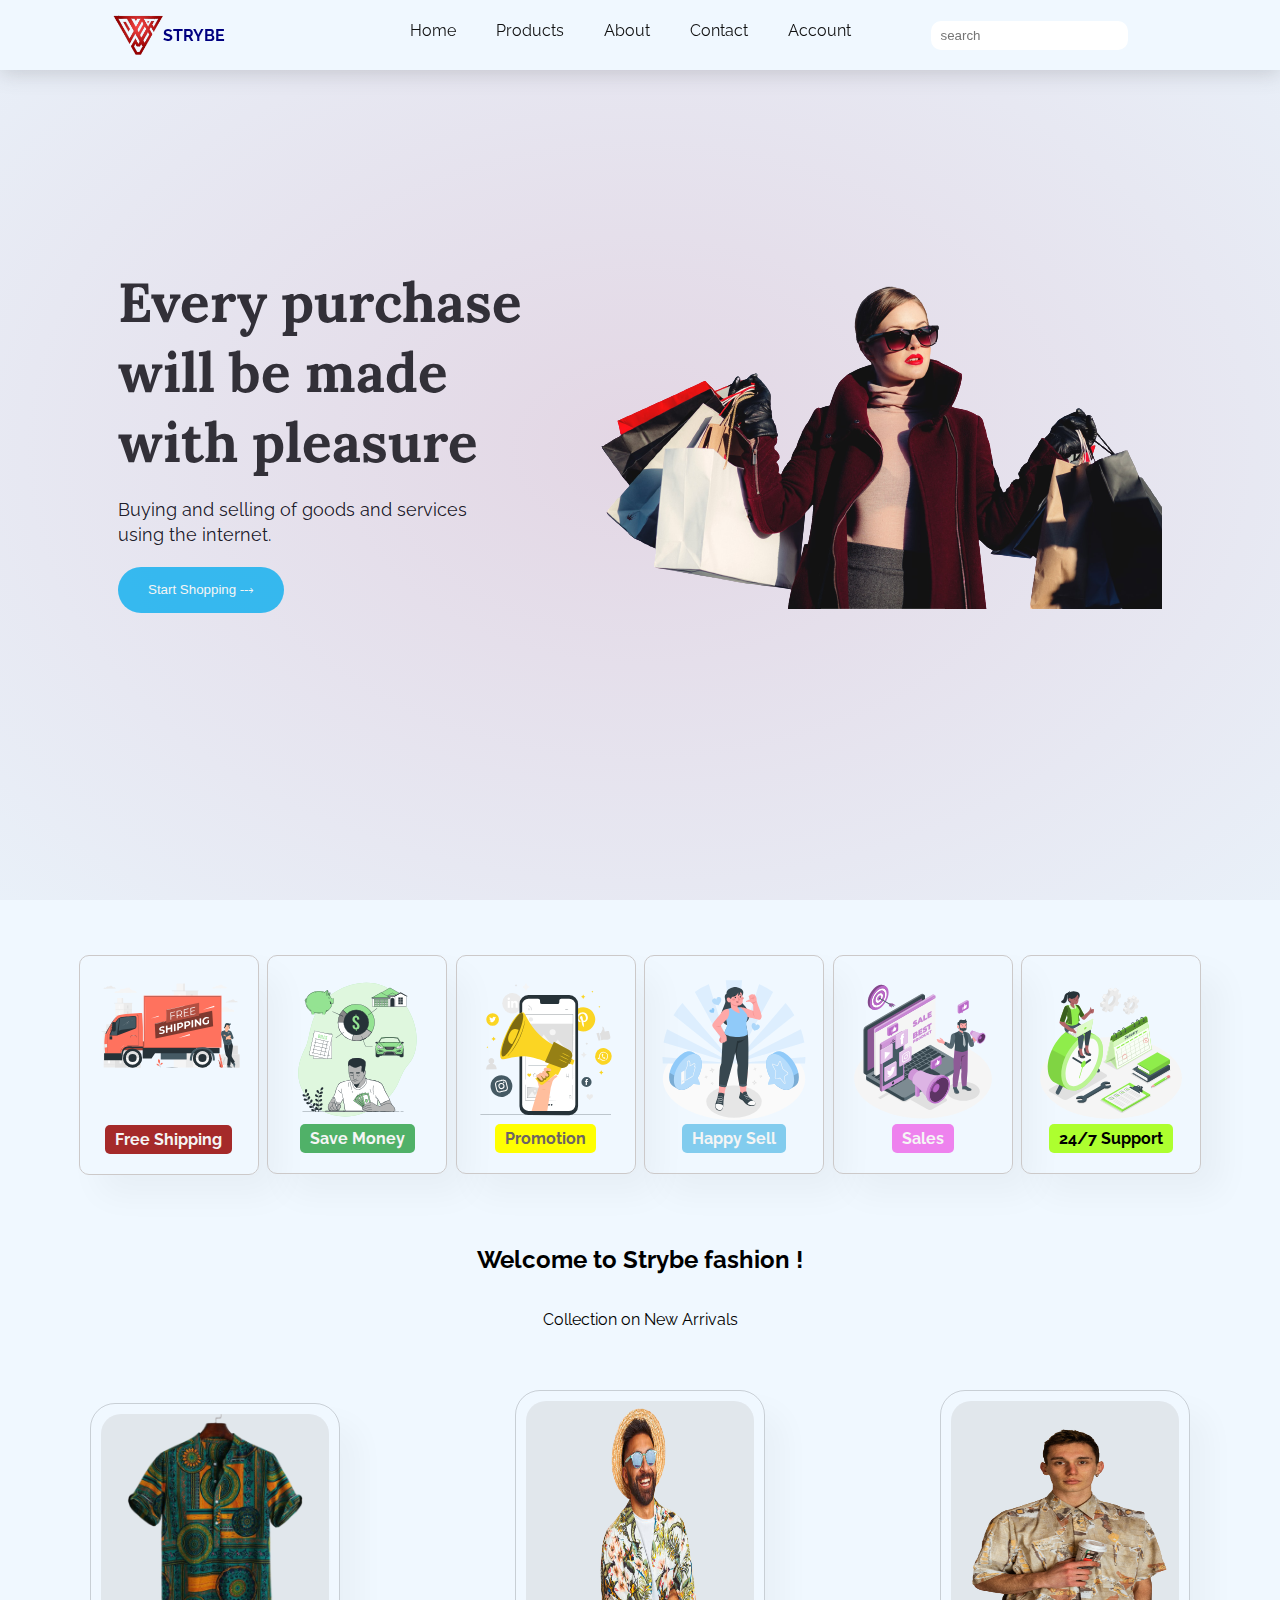
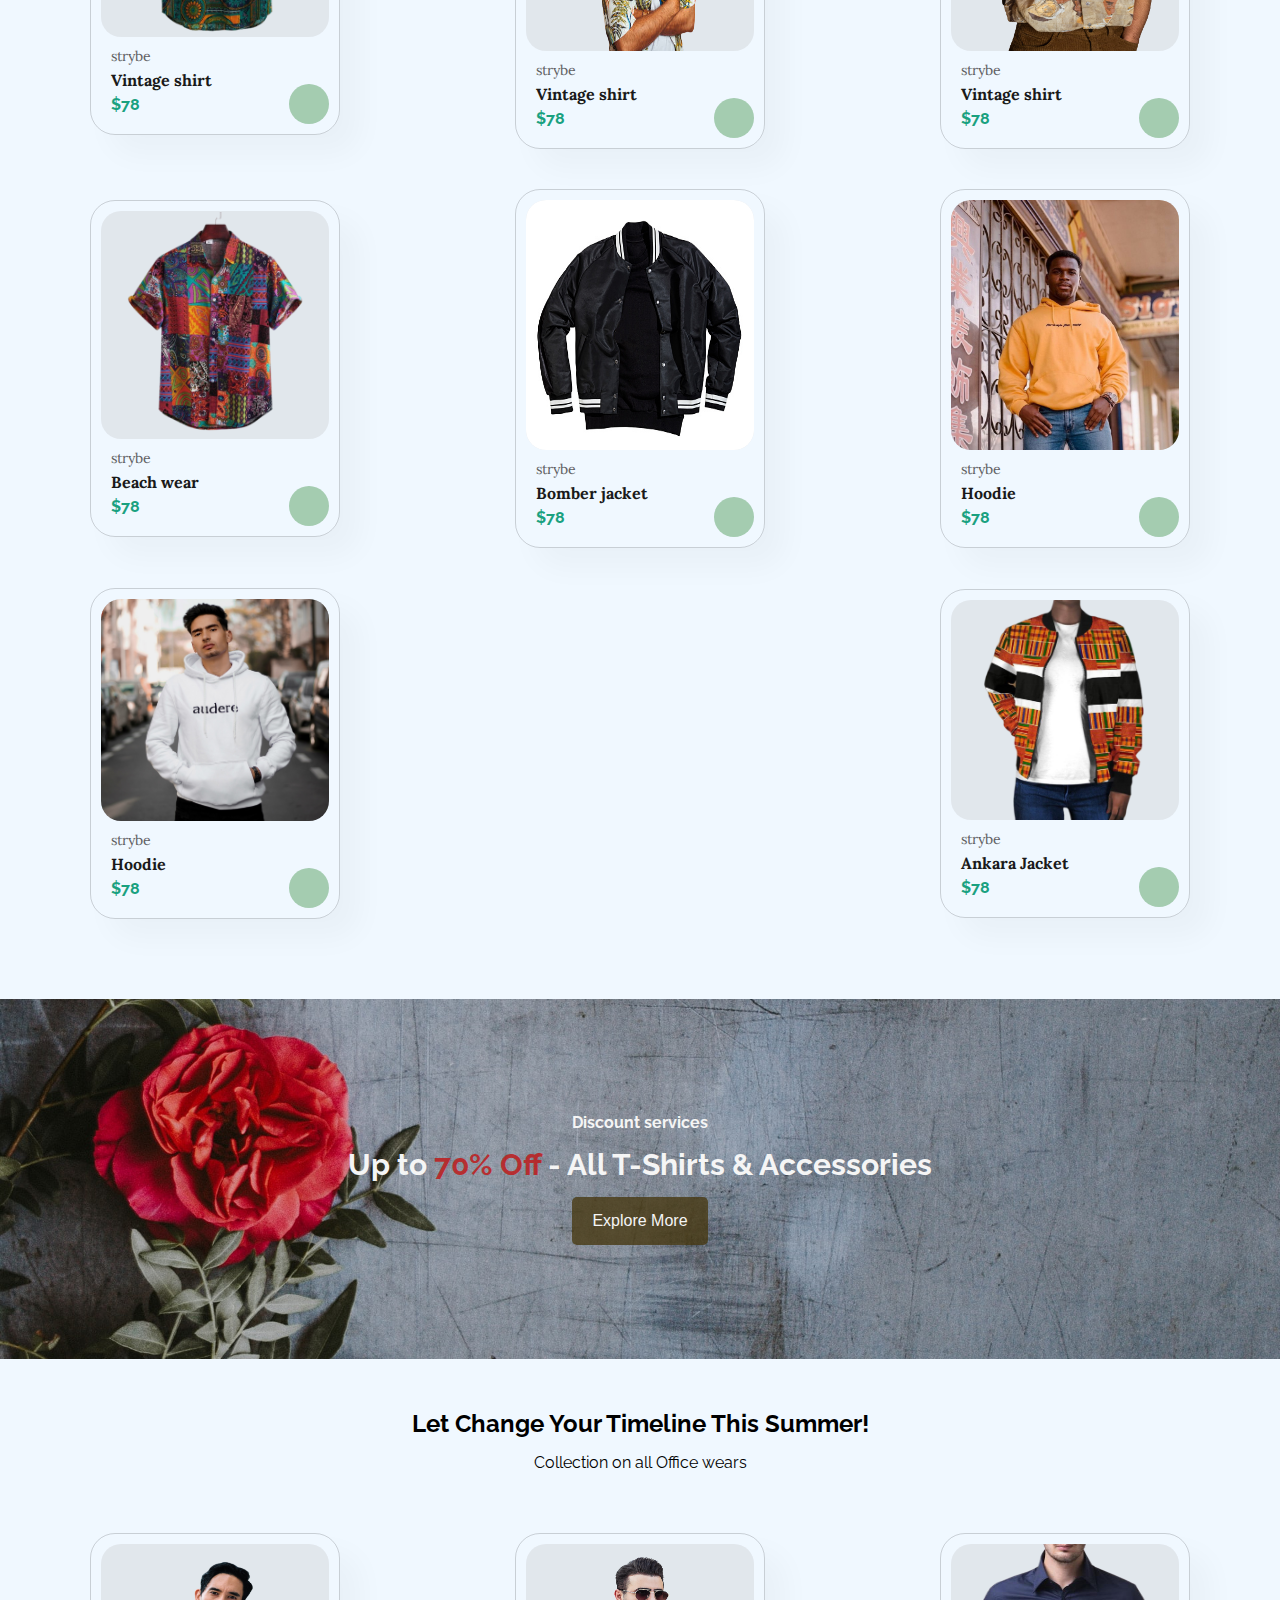
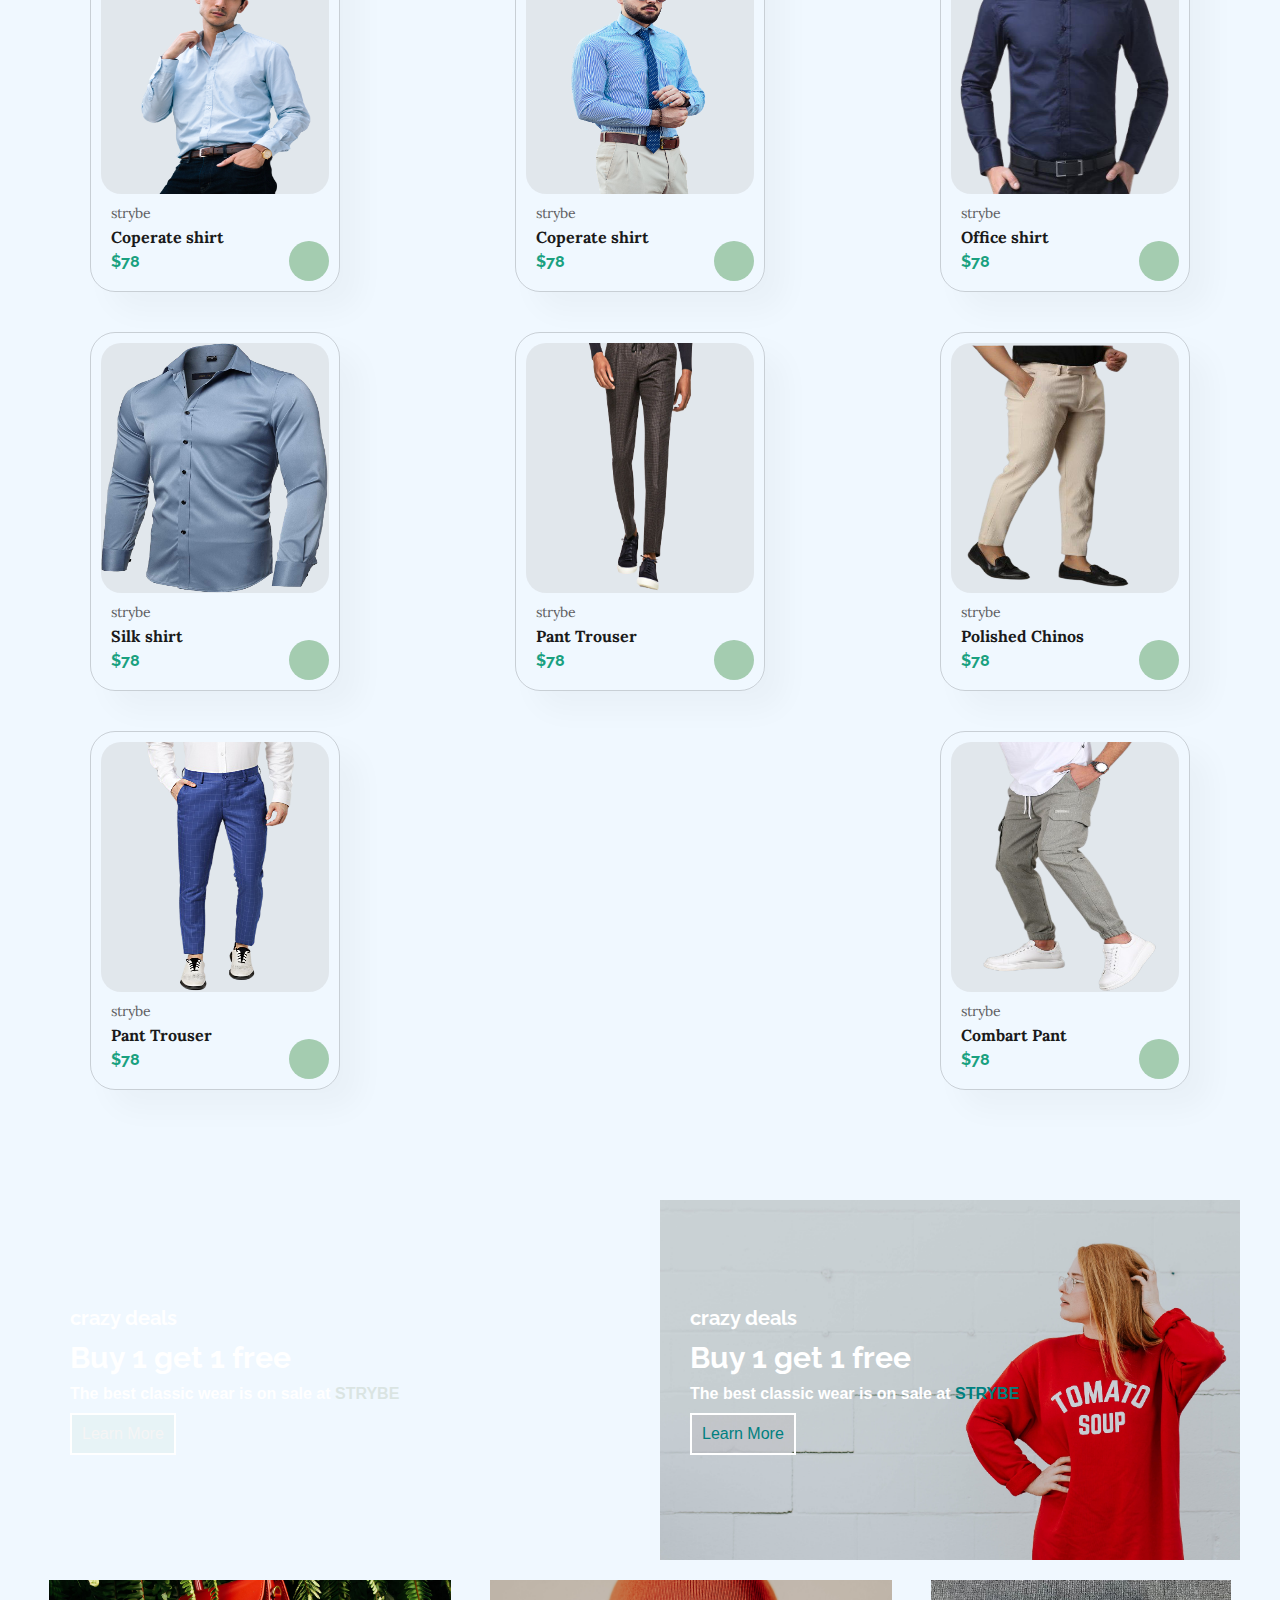
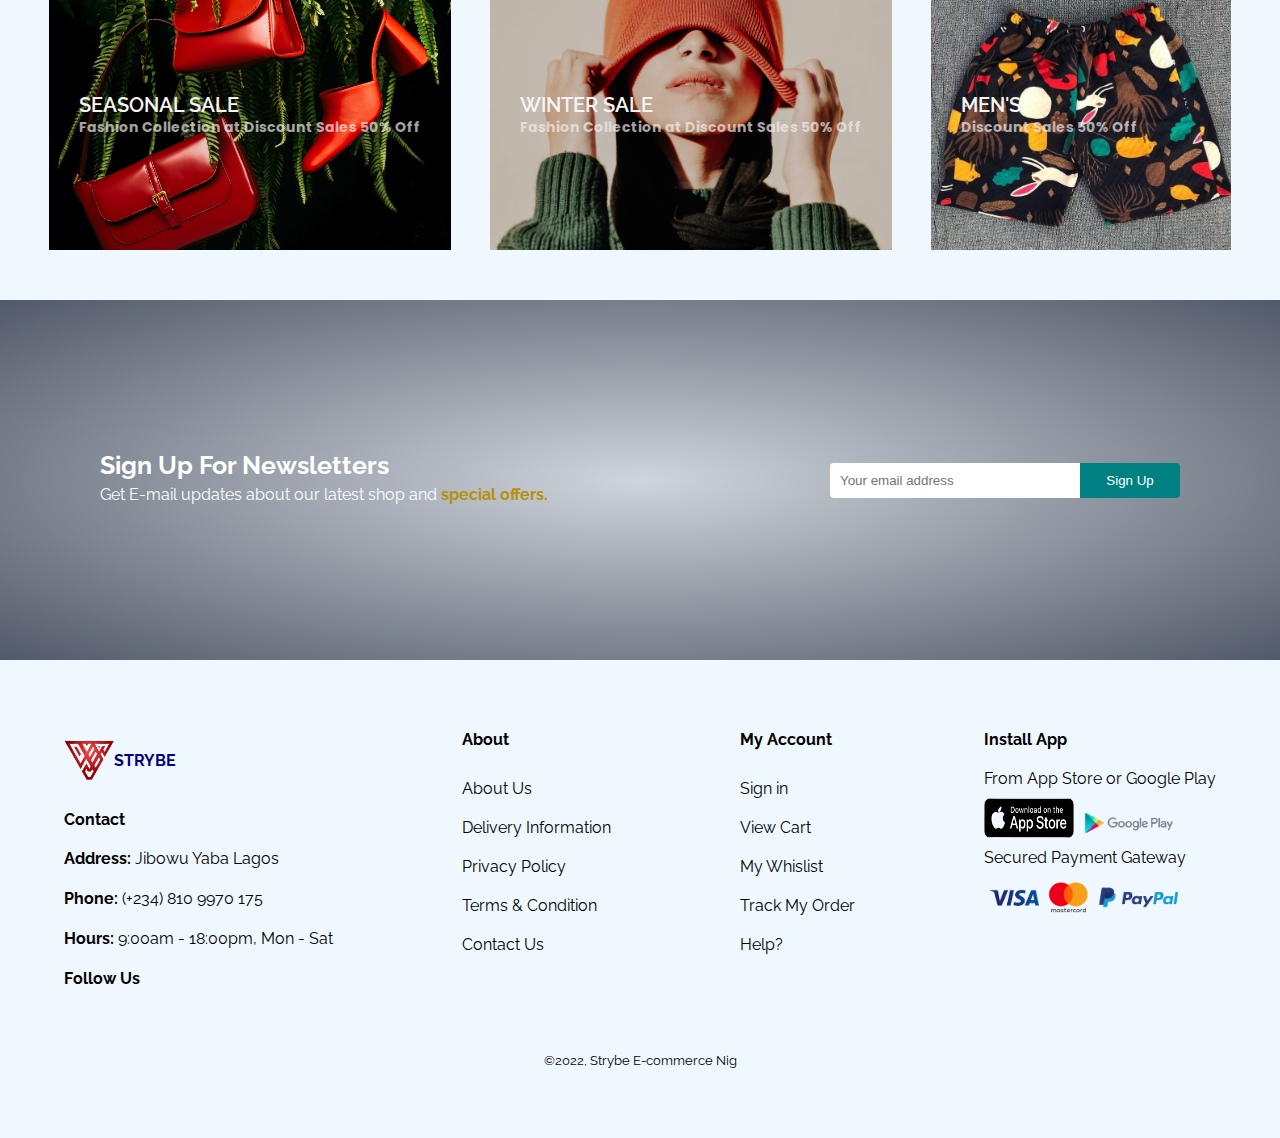
==== commit f1c2424c: "complete interface of Ecommerce" ====
--- a/index.html
+++ b/index.html
@@ -11,7 +11,10 @@
 <body>
     <header class="header">
         <nav class="nav-bar">
-            <a href="#"><img src="/images/strybe-Logo.jpg" alt="logo" width="50px" height="40px"/></a>
+            <div class="logo">
+                <a href="#"><img src="/images/strybe-Logo.jpg" alt="logo" width="50px" height="40px"/></a>
+                <span><strong>STRYBE</strong></span>
+            </div>
            
             <ul class="nav-menu" id="nav_list">
                 <li><a href="#">Home</a> </li>
@@ -146,30 +149,30 @@
                     </div>
                     <div class="description">
                         <span>strybe</span>
+                        <h5>Beach wear</h5>
+                    <div>
+                        <i class="fas fa-star"></i>
+                        <i class="fas fa-star"></i>
+                        <i class="fas fa-star"></i>
+                        <i class="fas fa-star"></i>
+                        <i class="far fa-star"></i>
+                    </div>
+                        <h4>$78</h4>
+                        <div class="cart">
+                            <a href="#"><i class="fa fa-cart-plus" aria-hidden="true"></i></a> 
+                        </div>
+                    </div>
+                </div> 
+            </div>
+
+            <div class="row">
+                <div class="col">
+                    <div class="col-image">
+                        <img src="/images/bomber-black.jpg" alt="black jacket"  width="100%" height="250px"/>
+                    </div>
+                    <div class="description">
+                        <span>strybe</span>
                         <h5>Bomber jacket</h5>
-                    <div>
-                        <i class="fas fa-star"></i>
-                        <i class="fas fa-star"></i>
-                        <i class="fas fa-star"></i>
-                        <i class="fas fa-star"></i>
-                        <i class="far fa-star"></i>
-                    </div>
-                        <h4>$78</h4>
-                        <div class="cart">
-                            <a href="#"><i class="fa fa-cart-plus" aria-hidden="true"></i></a> 
-                        </div>
-                    </div>
-                </div> 
-            </div>
-
-            <div class="row">
-                <div class="col">
-                    <div class="col-image">
-                        <img src="/images/bomber-black.jpg" alt="black jacket"  width="100%" height="250px"/>
-                    </div>
-                    <div class="description">
-                        <span>strybe</span>
-                        <h5>Vintage shirt</h5>
                     <div>
                         <i class="fas fa-star"></i>
                         <i class="fas fa-star"></i>
@@ -461,7 +464,7 @@
     <div id="second_box" class="banner-box">
             <h4>crazy deals</h4>
             <h2>Buy 1 get 1 free</h2>
-            <span>The best classic wear is on sale at <b style="color: rgba(14, 15, 85, 0.534);">STRYBE</b></span>
+            <span>The best classic wear is on sale at <b style="color: teal;">STRYBE</b></span>
             <button class="button-black" type="submit">Learn More</button>
     </div>
 
@@ -474,17 +477,88 @@
     </div>
 
     <div class="banner-box-col box2">
-        <h2>SEASONAL SALE</h2>
+        <h2>WINTER SALE</h2>
         <h3>Fashion Collection at Discount Sales 50% Off</h3>
     </div>
 
     <div class="banner-box-col box3">
-        <h2>Men's</h2>
+        <h2>MEN'S</h2>
         <h3>Discount Sales 50% Off</h3>
     </div>
 
     </div>
 </section>
+
+<section id="newsletter">
+    <div class="news-content">
+        <div class="news-text">
+            <h2>Sign Up For Newsletters</h2>
+            <span>Get E-mail updates about our latest shop and <b style="color: rgb(184, 144, 11)">special offers.</b></span>
+        </div>
+        <div class="sign-up">
+            <input type="email" placeholder="Your email address"/>
+            <button>Sign Up</button>
+        </div>
+    </div>
+</section>
+
+<footer id="main_footer">
+    <div class="row">
+        <div class="col">
+            <div class="logo">
+                <a href="#"><img src="/images/strybe-Logo.jpg" alt="logo" width="50px" height="40px"/></a>
+                <span><strong>STRYBE</strong></span>
+            </div>
+            <div class="contact-info">
+                <h4>Contact</h4>
+                <p><strong>Address:</strong> Jibowu Yaba Lagos</p>
+                <p><strong>Phone:</strong> (+234) 810 9970 175</p>
+                <p><strong>Hours:</strong> 9:00am - 18:00pm, Mon - Sat</p>
+            </div>
+                <h4>Follow Us</h4>
+                <div class="icon" >
+                    <a href="#"><i class="fab fa-facebook-square" aria-hidden="true"></i></a>
+                    <a href="#"><i class="fab fa-twitter-square" aria-hidden="true"></i></a>
+                    <a href="#"><i class="fab fa-linkedin"></i></a>
+                    <a href="#"><i class="fab fa-instagram" aria-hidden="true"></i></a>
+                </div>
+        </div>
+        
+        <div class="col">
+                <h4>About</h4>
+                <a href="#">About Us</a>
+                <a href="#">Delivery Information</a>
+                <a href="#">Privacy Policy</a>
+                <a href="#">Terms & Condition</a>
+                <a href="#">Contact Us</a>
+        </div>
+       
+        <div class="col">
+                <h4>My Account</h4>
+                <a href="#">Sign in</a>
+                <a href="#">View Cart</a>
+                <a href="#">My Whislist</a>
+                <a href="#">Track My Order</a>
+                <a href="#">Help?</a>
+        </div>
+       
+        <div class="col install">
+                <h4>Install App</h4>
+                <span>From App Store or Google Play</span>
+                <div class="install-row">
+                    <img src="/images/appstore-removebg-preview.png" alt="app store" width="100px" height="40px"/>
+                    <img src="/images/Google-Play-Logo-2015-2016.png" alt="play store" width="100px" height="50px"/>
+                </div>
+                <span>Secured Payment Gateway</span>
+                <img src="/images/visa.png" alt="payment method" width="200px"/>
+        </div>
+
+    </div>
+    
+    <div class="copyright">
+        <small>&copy;2022, Strybe E-commerce Nig</small>
+    </div>
+</footer>
 
     <script src="script.js"></script>
 </body>
--- a/style.css
+++ b/style.css
@@ -11,19 +11,30 @@
 }
 .header{
     background: radial-gradient(rgba(161, 43, 90, 0.164),rgba(215, 221, 233, 0.288));
+    height: 100vh;
   
 }
+.logo{
+    display: flex;
+    align-items: center;
+}
+.logo span{
+    color: navy;
+}
 
 .nav-bar{
     display: flex;
+    flex-wrap: wrap;
     justify-content: space-around;
     align-items: center;
-    padding: 20px;
+    width: 100%;
+    padding:15px 20px;
     box-shadow: 0 3px 20px rgba(77, 77, 85, 0.226);
-    /* z-index: 999; */
-    position: sticky;
+    z-index: 1;
+    position: fixed;
     top: 0;
     left: 0;
+    background-color: aliceblue;
 }
 
 nav ul{
@@ -54,7 +65,7 @@
     width: 90%;
     height: 90vh;
     margin: auto;
-    padding: 20px;
+    padding: 0 40px;
     display: flex;
     flex-wrap: wrap;
     align-items: center;
@@ -185,8 +196,9 @@
    cursor: pointer;
    transition: 0.2s ease-in-out;
 }
- .product-card .row:hover{
-    box-shadow: 20px 20px 30px rgba(61, 58, 58, 0.158);
+ .product-card .row:hover .cart a i{
+    box-shadow: 10px 10px 20px rgba(209, 207, 207, 0.322);
+    background-color: rgba(45, 179, 56, 0.397);
 }
  .product-card .row .col{
     padding: 10px;
@@ -237,9 +249,7 @@
     bottom: 0;
     right: 0;
 }
-.col .description .cart a i:hover{
-    background-color: rgba(45, 179, 56, 0.397);
-}
+
 #sales{
 
 }
@@ -345,7 +355,7 @@
     background-color: rgba(124, 30, 38, 0.041);
     padding:10px;
     border: 2px solid white;
-    color: rgba(14, 15, 85, 0.534);
+    color: teal;
 }
 
 .banner-box:hover button{
@@ -359,9 +369,10 @@
 }
 #banner_collection{
     display: flex;
+    flex-wrap: wrap;
     align-items: center;
     justify-content: space-around;
-    margin: 20px 30px;
+    padding: 20px 30px;
 }
 #banner_collection .banner-box-col{
     background-image: url('/images/bags.jpg');
@@ -370,11 +381,16 @@
     min-width: 300px;
     height: 30vh;
     display: flex;
+    flex-wrap: wrap;
     flex-direction: column;
     align-items: flex-start;
     justify-content: center;
     color: whitesmoke;
     padding: 30px;
+}
+#banner_collection .banner-box-col:hover{
+    box-shadow: 15px 15px 20px rgba(61, 58, 58, 0.158); 
+    cursor: pointer;
 }
 #banner_collection .box2{
     background-image: url('/images/causual.jpg');
@@ -392,6 +408,102 @@
     color: rgba(245, 238, 238, 0.685);
     font-family: 'Poppins';
 }
-
-
-
+#newsletter{
+    margin: 30px 0;
+}
+.news-content{
+    display: flex;
+    flex-wrap: wrap;
+    align-items: center;
+    justify-content: space-between;
+    background: radial-gradient(rgba(37, 33, 35, 0.164),rgba(6, 15, 34, 0.678));
+    width: 100%;
+    height: 40vh;
+    padding: 100px;
+    color: white;
+}
+.news-text{
+    line-height: 30px;
+}
+.news-text h2{
+    line-height: 30px;
+    font-size: 25px;
+}
+.news-text h4{
+    font-size: 16px;
+}
+.news-content input{
+    padding: 10px;
+    width: 250px;
+    border: none;
+    outline: none;
+    border-radius: 4px;
+    border-top-right-radius:0;
+    border-bottom-right-radius:0;
+}
+.news-content button{
+    padding: 10px;
+    border: none;
+    width: 100px;
+    background-color: teal;
+    color: white;
+    outline: none;
+    border-radius: 4px;
+    border-top-left-radius:0;
+    border-bottom-left-radius:0;
+}
+#newsletter .sign-up{
+    display: flex;
+}
+footer{
+    margin: 70px 0;
+}
+footer .row{
+    display: flex;
+    flex-wrap: wrap;
+    justify-content: space-around;
+    /* align-items: center; */
+}
+footer .col{
+    display: flex;
+    flex-direction: column;
+    align-items: flex-start;
+    margin-bottom: 20px;
+    flex-wrap: wrap;
+}
+footer .install-row{
+    display: flex;
+    justify-content: space-between;
+}
+footer .install-row img{
+    padding-right: 10px;
+}
+footer .install span{
+    margin-bottom: 10px;
+}
+footer .contact-info h4{
+    margin-top: 20px;
+}
+footer .contact-info p{
+    margin: 20px 0;
+}
+footer .icon a i{
+   padding-right: 10px;
+   font-size: 20px;
+}
+footer .col h4{
+    margin-bottom: 20px;
+}
+footer .col a {
+    margin:10px 0;
+    text-decoration: none;
+    color: black;
+}
+footer .col a:hover{
+    color: rgb(39, 94, 214);
+}
+footer .copyright{
+    text-align: center;
+}
+
+
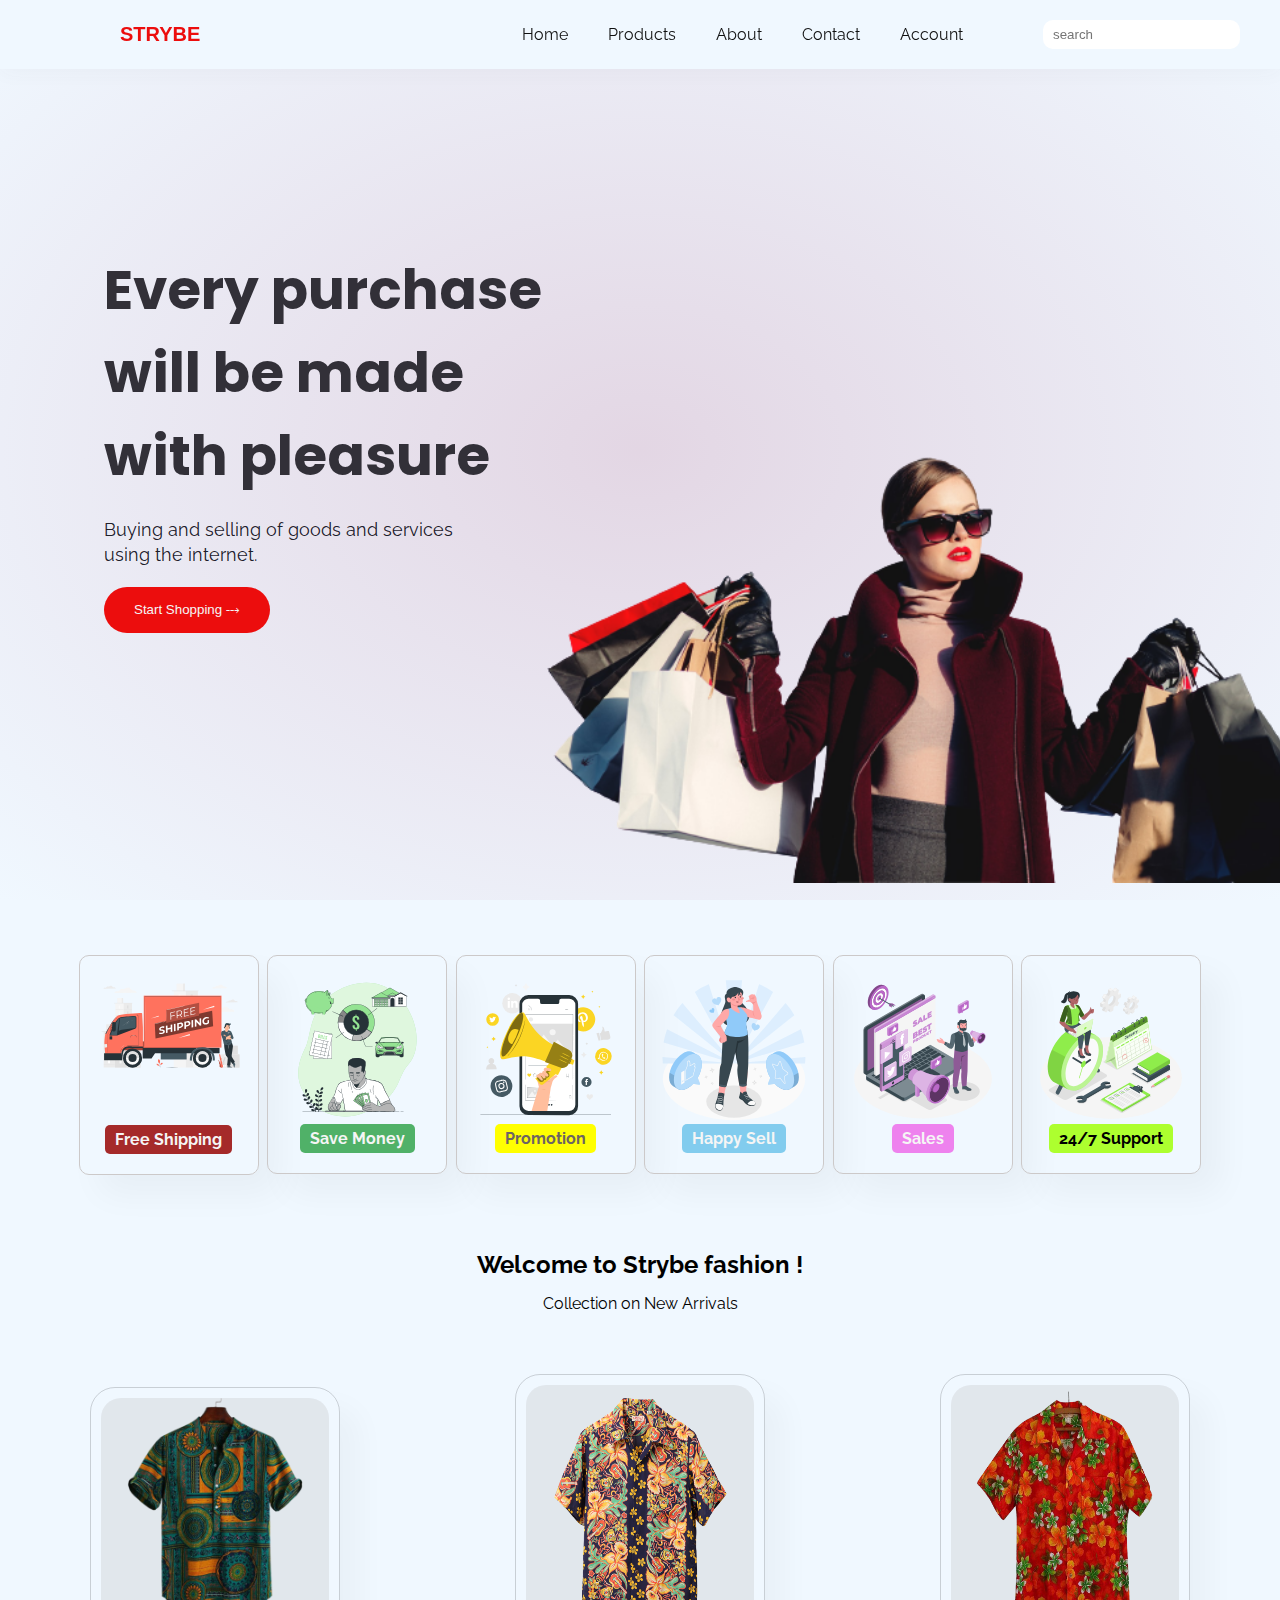
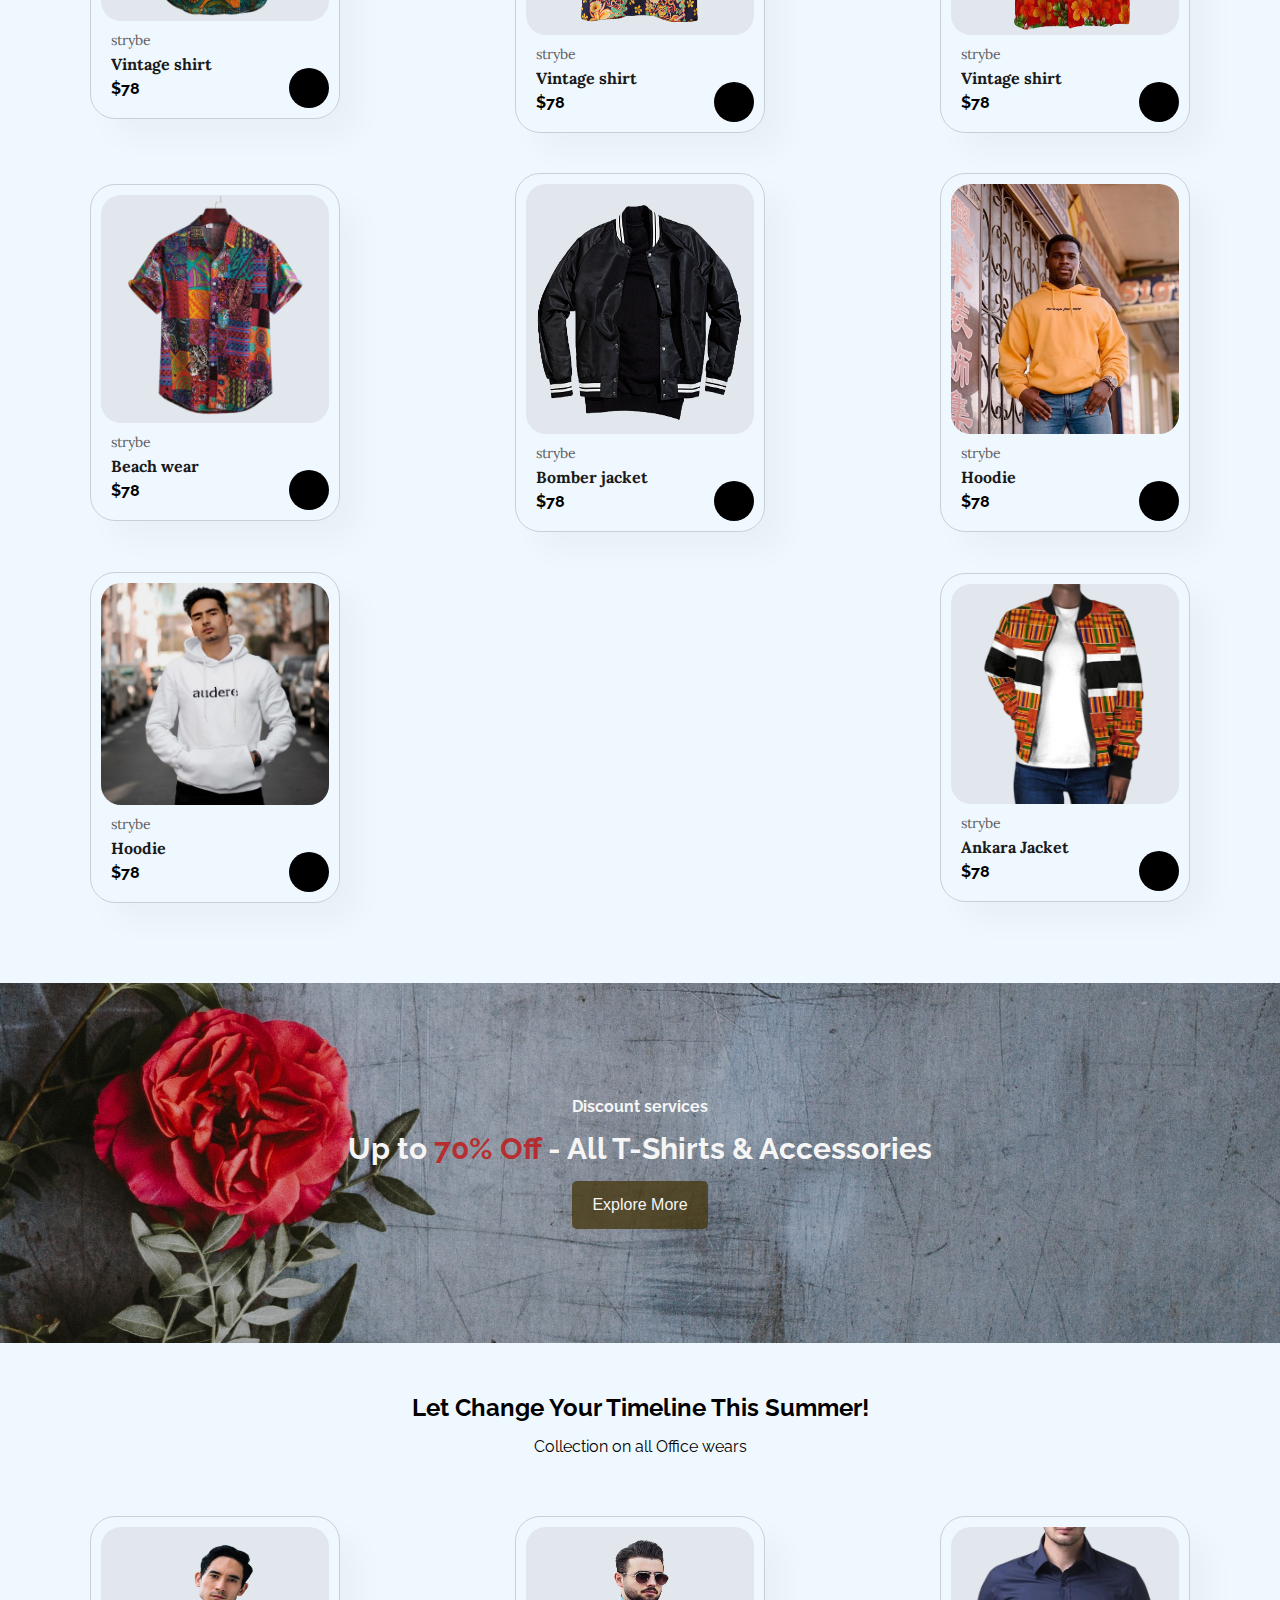
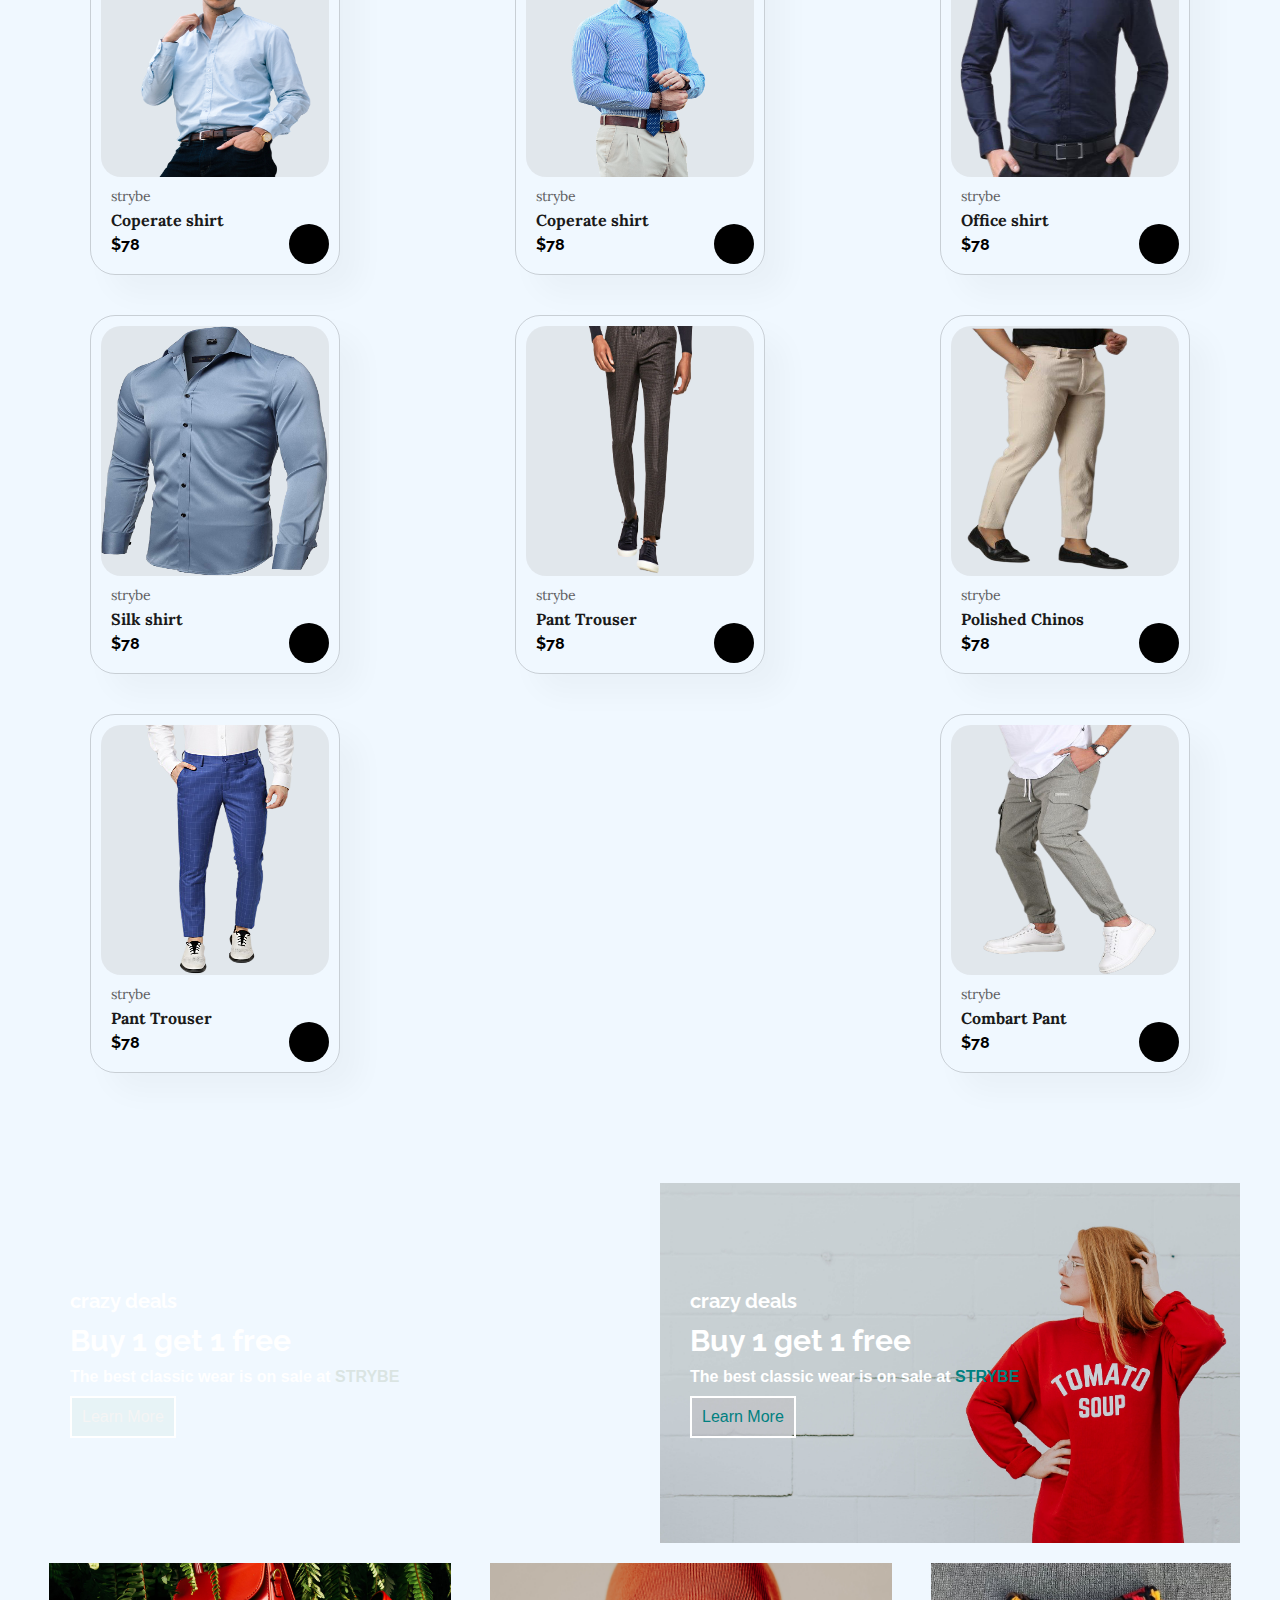
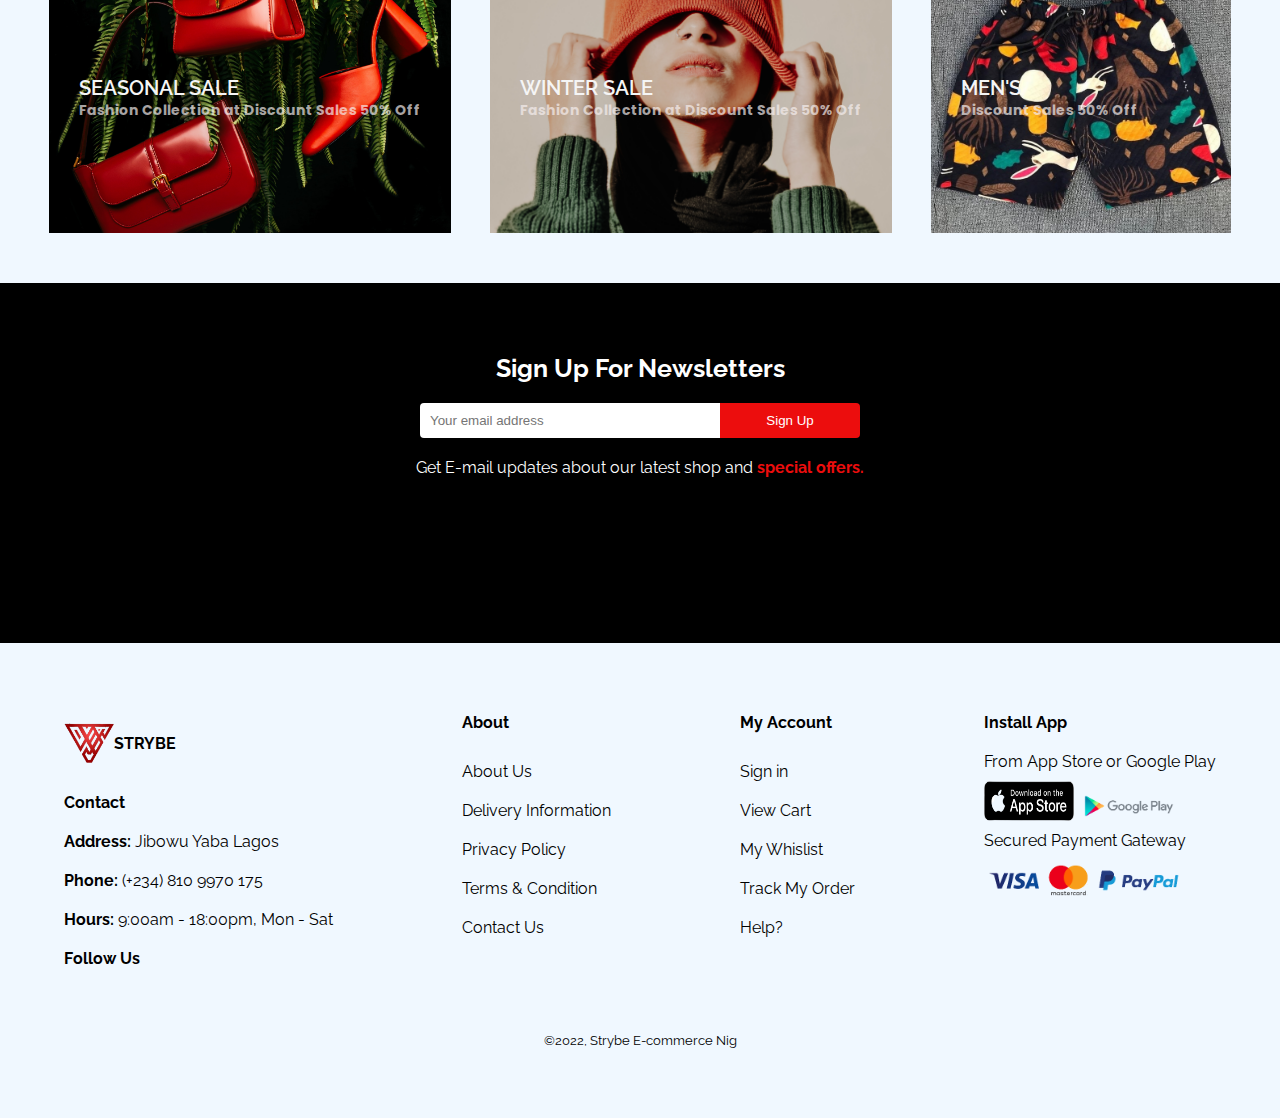
==== commit 24d9de6a: "Responsiveness" ====
--- a/index.html
+++ b/index.html
@@ -11,21 +11,28 @@
 <body>
     <header class="header">
         <nav class="nav-bar">
-            <div class="logo">
-                <a href="#"><img src="/images/strybe-Logo.jpg" alt="logo" width="50px" height="40px"/></a>
-                <span><strong>STRYBE</strong></span>
+            <div class="logo"> 
+                <p style="font-family: 'Franklin Gothic Medium', 'Arial Narrow', Arial, sans-serif;"><strong>STRYBE</strong></p>
             </div>
            
-            <ul class="nav-menu" id="nav_list">
-                <li><a href="#">Home</a> </li>
-                <li><a href="#">Products</a> </li>
-                <li><a href="#">About</a> </li>
-                <li><a href="#">Contact</a> </li>
-                <li><a href="#">Account</a> </li>
-                <li><a href="#"><i class="fa fa-cart-plus" aria-hidden="true"></i>
-                </a> </li>
-                <li><input type="search" placeholder="search"/></li>
-            </ul>
+            <div>
+                <ul class="nav-menu" id="nav_list">
+                    <li><a href="#">Home</a> </li>
+                    <li><a href="#">Products</a> </li>
+                    <li><a href="#">About</a> </li>
+                    <li><a href="#">Contact</a> </li>
+                    <li><a href="#">Account</a> </li>
+                    <li><a href="#"><i class="fa fa-cart-plus" aria-hidden="true"></i></a> </li>
+                    <li><input type="search" placeholder="search"/></li>
+                    <a href="#"><i id="close" class="fas fa-times"></i></a>
+                </ul>
+                
+            </div>
+
+            <div id="mobile" class="hamburger-menu">
+                <li><a href="#"><i class="fa fa-cart-plus" aria-hidden="true"></i></a> </li>
+                <i id="bar" class="fas fa-bars"></i>
+            </div>
         </nav>
     
     <main id="home_content">
@@ -35,7 +42,7 @@
                 <button>Start Shopping &#10511;</button>
             </div>
             <div class="home-image">
-                <img src="/images/shopping.png" alt="shopping image"/>
+                <img src="/images/shopping.png" alt="shopping image" />
             </div>   
     </main>
 </header>
@@ -99,7 +106,7 @@
             <div class="row">
                 <div class="col">
                     <div class="col-image">
-                        <img src="/images/white-vintage.png" alt="vintage shirt" width="100%" height="250px"/>
+                        <img src="/images/hawalian-mix-removebg-preview.png" alt="vintage shirt" width="100%" height="250px"/>
                     </div>
                     <div class="description">
                         <span>strybe</span>
@@ -122,7 +129,7 @@
             <div class="row">
                 <div class="col">
                     <div class="col-image">
-                        <img src="/images/alessia-c_jpg-MraA7CvTxtc-unsplash-removebg-preview.png" alt="beach shirt"  width="100%" height="250px"/>
+                        <img src="/images/hawalian-removebg-preview.png" alt="beach shirt"  width="100%" height="250px"/>
                     </div>
                     <div class="description">
                         <span>strybe</span>
@@ -493,12 +500,14 @@
     <div class="news-content">
         <div class="news-text">
             <h2>Sign Up For Newsletters</h2>
-            <span>Get E-mail updates about our latest shop and <b style="color: rgb(184, 144, 11)">special offers.</b></span>
-        </div>
-        <div class="sign-up">
-            <input type="email" placeholder="Your email address"/>
-            <button>Sign Up</button>
-        </div>
+            <div class="sign-up">
+                <input type="email" placeholder="Your email address"/>
+                <button>Sign Up</button>
+            </div>
+            <span>Get E-mail updates about our latest shop and <b style="color:rgb(236, 13, 13)">special offers.</b></span>
+      
+        </div>
+        
     </div>
 </section>
 
@@ -560,6 +569,8 @@
     </div>
 </footer>
 
-    <script src="script.js"></script>
+    <script src="/script.js">
+
+    </script>
 </body>
 </html>--- a/style.css
+++ b/style.css
@@ -10,26 +10,40 @@
     font-family: 'Raleway';
 }
 .header{
-    background: radial-gradient(rgba(161, 43, 90, 0.164),rgba(215, 221, 233, 0.288));
+    background: radial-gradient(rgba(161, 43, 90, 0.164),aliceblue);
     height: 100vh;
   
 }
 .logo{
     display: flex;
     align-items: center;
-}
-.logo span{
-    color: navy;
+    
+}
+.logo p{
+    color: rgb(236, 13, 13);
+    font-size: 20px;
+    font-weight: bolder;
+    padding-left: 120px;
+   
+}
+#mobile{
+    display: none;
+    margin-right: 30px;
+    list-style: none;
+    align-items: center;
+}
+#close{
+    display: none;
 }
 
 .nav-bar{
     display: flex;
     flex-wrap: wrap;
-    justify-content: space-around;
+    justify-content: space-between;
     align-items: center;
     width: 100%;
-    padding:15px 20px;
-    box-shadow: 0 3px 20px rgba(77, 77, 85, 0.226);
+    padding: 20px 0;
+    box-shadow: 0 3px 20px rgba(77, 77, 85, 0.041);
     z-index: 1;
     position: fixed;
     top: 0;
@@ -40,6 +54,8 @@
 nav ul{
     list-style: none;  
     display: flex;
+    align-items: center;
+
 }
 nav ul input{
     border-radius: 10px;
@@ -69,13 +85,14 @@
     display: flex;
     flex-wrap: wrap;
     align-items: center;
-    justify-content: space-around;
-}
-
+    justify-content: space-between;
+    position: relative;
+}
 .home-text h2{
     font-size: 55px;
-    font-family: 'Lora', 'Open Sans', 'Helvetica Neue', sans-serif;
+    font-family: 'Poppins','Lora', 'Open Sans', 'Helvetica Neue', sans-serif;
     color: rgb(50, 48, 56);
+    /* line-height: 60px; */
 }
 .home-text p{
     font-size: 18px;
@@ -86,18 +103,21 @@
 
 }
 .home-image img{
-    width: 100%;
+    width:70%;
+    position: absolute;
+    right:-70;
+    bottom: -73;
 }
 .home-text button{
     border: none;
-    background: rgba(4, 172, 238, 0.781);
+    background: rgb(236, 13, 13);
     color: whitesmoke;
     padding: 15px 30px;
     border-radius: 30px;
     transition: background-color  0.5s ease-in-out;
 }
 .home-text button:hover{
-    background-color:  rgba(22, 87, 207, 0.678); 
+    background-color:  black; 
     color: whitesmoke;
     cursor: pointer;
 }
@@ -175,9 +195,9 @@
     text-align: center;
     padding: 20px 70px;  
 }
-#products h2,p{
+#products p{
     line-height: 20px;
-    margin-bottom: 40px;
+    margin: 15px 0 40px 0;
 }
  .product-card{
     display: flex;
@@ -196,9 +216,12 @@
    cursor: pointer;
    transition: 0.2s ease-in-out;
 }
- .product-card .row:hover .cart a i{
+ .product-card .row:hover  .cart a i{
     box-shadow: 10px 10px 20px rgba(209, 207, 207, 0.322);
-    background-color: rgba(45, 179, 56, 0.397);
+    background-color: rgb(236, 13, 13);
+}
+ .product-card .row:hover h4{
+    color: rgba(12, 194, 52, 0.801);
 }
  .product-card .row .col{
     padding: 10px;
@@ -231,7 +254,7 @@
 }
 .description h4{
     padding-top: 5px;
-    color: rgb(26, 161, 128);
+    color: black;
     font-weight: 700;
     transition: background-color 0.5s ease-in-out;
 }
@@ -242,8 +265,8 @@
     font-weight: 500;
     text-align: center;
     border-radius: 50px;
-    background-color: rgba(49, 136, 56, 0.397);
-    color: rgb(73, 61, 59);
+    background-color: black;
+    color: whitesmoke;
     border: 1px solid none;
     position: absolute;
     bottom: 0;
@@ -356,6 +379,7 @@
     padding:10px;
     border: 2px solid white;
     color: teal;
+    
 }
 
 .banner-box:hover button{
@@ -410,31 +434,30 @@
 }
 #newsletter{
     margin: 30px 0;
+    display: flex;
+  align-items: center;
+  justify-content: center;
+  text-align: center;
 }
 .news-content{
-    display: flex;
-    flex-wrap: wrap;
-    align-items: center;
-    justify-content: space-between;
-    background: radial-gradient(rgba(37, 33, 35, 0.164),rgba(6, 15, 34, 0.678));
+    background: black;
     width: 100%;
     height: 40vh;
-    padding: 100px;
+    padding: 70px;
     color: white;
 }
-.news-text{
-    line-height: 30px;
-}
+
 .news-text h2{
-    line-height: 30px;
+   
     font-size: 25px;
 }
 .news-text h4{
     font-size: 16px;
 }
 .news-content input{
+    margin: 20px 0;
     padding: 10px;
-    width: 250px;
+    width: 300px;
     border: none;
     outline: none;
     border-radius: 4px;
@@ -444,8 +467,8 @@
 .news-content button{
     padding: 10px;
     border: none;
-    width: 100px;
-    background-color: teal;
+    width: 140px;
+    background-color: rgb(236, 13, 13);
     color: white;
     outline: none;
     border-radius: 4px;
@@ -454,6 +477,8 @@
 }
 #newsletter .sign-up{
     display: flex;
+    align-items: center;
+    justify-content: center;
 }
 footer{
     margin: 70px 0;
@@ -506,4 +531,104 @@
     text-align: center;
 }
 
-
+/* MEDIA QUERY */
+@media (max-width: 799px) {
+ 
+    #nav_list{
+        display: flex;
+        flex-direction: column;
+        align-items: flex-start;
+        justify-content: flex-start;
+        position: fixed;
+        top: 0;
+        right: -300px;
+        height: 100vh;
+        width: 300px;
+        background-color: aliceblue;
+        box-shadow: 0 3px 20px rgba(77, 77, 85, 0.041);
+        padding: 50px 30px;
+        transition: 0.9s;  
+    }
+    .logo p{
+        color: rgb(236, 13, 13);
+        font-size: 20px;
+        font-weight: bolder;
+        padding-left: 70px;
+       
+    }
+    #nav_list li{
+        margin-bottom: 20px;
+        line-height: 40px;    
+    }
+    #nav_list li a i{
+       display: none;
+    }
+    #nav_list.active{
+        right: 0px;
+    }
+    nav ul input{
+        display: none;
+    }
+    #mobile{
+        display: flex;
+        align-items: center;
+    }
+    #mobile i{
+        color: black;
+        font-size: 20px;
+        padding-left: 20px;
+    }
+    #mobile i:hover{
+        color: rgba(111, 116, 119, 0.534);
+        font-size: 20px;
+        padding-left: 20px;
+    }
+    #close{
+        display: flex;
+        background-color: red;
+        align-items: center;
+        justify-content: center;
+        color: whitesmoke;
+        width: 20px;
+        height: 20px;
+        position: absolute;
+        top: 20px;
+        left: 30px;
+        font-size: 40px;
+    }
+    #close:hover{
+    background-color: rgba(111, 116, 119, 0.534);
+    }
+    #home_content{
+        width: 70%;
+        height: 70vh;
+        margin: auto 30px;
+        padding:40px;
+    }
+    .home-text {
+        line-height: 70px;     
+    }
+    .home-text h2{
+        font-size: 45px;
+    }
+    .home-text p{
+        font-size: 15px;
+        margin: 20px 0;
+        line-height: 30px;
+        color: rgba(12, 10, 22, 0.932);
+        text-align: left;
+    }
+    #home_content img{
+       display: none;
+    }
+    #features{
+        display: flex;
+        flex-wrap: wrap;
+        align-items: center;
+        justify-content: space-between;
+        padding: 70px 75px;
+    }
+   
+ 
+
+}